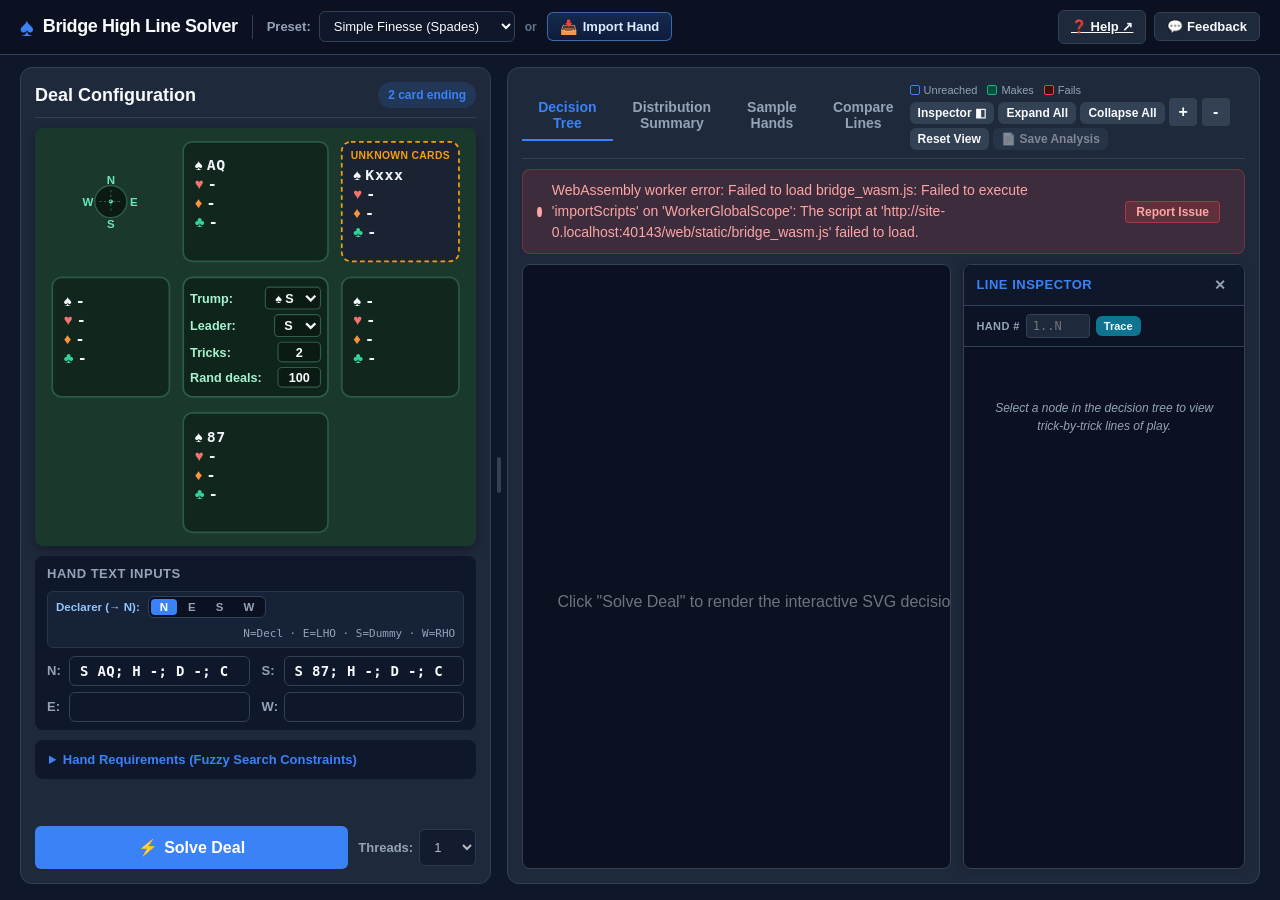
==== web/static/index.html @ edc9106a "feat(web): replace dropzone box with capability bullets and mark PDF hand record preferred" ====
<!DOCTYPE html>
<html lang="en">
<head>
  <meta charset="UTF-8">
  <meta name="viewport" content="width=device-width, initial-scale=1.0, maximum-scale=5.0">
  <meta name="theme-color" content="#0b1120">
  <meta name="apple-mobile-web-app-capable" content="yes">
  <meta name="mobile-web-app-capable" content="yes">
  <meta name="apple-mobile-web-app-status-bar-style" content="black-translucent">
  <meta name="apple-mobile-web-app-title" content="Bridge Solver">
  <title>Bridge High Line Solver & Decision Tree Explorer</title>
  <script src="https://browser.sentry-cdn.com/11.8.0/bundle.logs.metrics.min.js" crossorigin="anonymous"></script>
  <link rel="stylesheet" href="styles.css">
</head>
<body>
  <header class="app-header">
    <div class="header-content">
      <div class="header-left">
        <div class="logo">
          <span class="spade-icon">♠</span>
          <h1>Bridge High Line Solver</h1>
        </div>
        <div class="header-divider" aria-hidden="true"></div>
        <div class="preset-selector">
          <label for="presetSelect" class="header-hand-label">Preset:</label>
          <select id="presetSelect" class="select-input">
            <option value="finesse">Simple Finesse (Spades)</option>
            <option value="endplay">4-Card Endplay Deal</option>
            <option value="squeeze">Squeeze Deal (NT)</option>
            <option value="nine_card_hearts">9-Card Hearts Deal</option>
            <option value="safety_play">Safety Play Deal (NT)</option>
            <option value="twelve_card_spades">12-Card Spades Deal (4S)</option>
            <option value="restricted_choice">Restricted Choice (7S)</option>
            <option value="mollo_6s">Mollo 6S</option>
            <option value="two_way_finesse">2-Way Finesse</option>
            <option value="hand_8_261014">Hand 8 from 261014</option>
            <option value="hand_6_261014">Hand 6 from 261014</option>
            <option value="7s_1021">7S 1021</option>
          </select>
          <span class="header-or-sep" aria-hidden="true">or</span>
          <button id="loadTxtBtn" type="button" class="header-import-btn" title="Import a bridge hand from PDF, photo/screenshot, PBN, LIN, or text">
            <span class="header-import-icon" aria-hidden="true">📥</span> Import Hand
          </button>
          <button id="recropPhotoBtn" type="button" class="header-reopen-btn hidden" title="Re-open loaded hand record to pick another board or adjust scan">
            📋 Pick Board
          </button>
          <input type="file" id="fileInputTxt" accept="image/*,.pdf,application/pdf,.pbn,.lin,.txt,.deal" style="display: none;">
        </div>
      </div>
      <div class="header-right">
        <a id="openHelpBtn" href="help.html" target="_blank" rel="noopener noreferrer" class="feedback-header-btn" title="Open Help &amp; Strategy Guide in a new tab">
          ❓ Help ↗
        </a>
        <button id="openFeedbackBtn" type="button" class="feedback-header-btn" title="Send feedback or report an issue">
          💬 Feedback
        </button>
      </div>
    </div>
  </header>

  <main class="app-main">
    <div class="grid-container" id="gridContainer">
      <!-- Left Column: Deal Setup & SVG Deal Diagram -->
      <section class="card-panel deal-setup-panel" id="dealSetupPanel">
        <div class="panel-header">
          <h2>Deal Configuration</h2>
          <span class="panel-badge" id="dealEndingBadge">Full deal</span>
        </div>

        <!-- SVG Deal Diagram -->
        <div class="svg-deal-container">
          <svg id="dealSvg" viewBox="0 0 384 364" xmlns="http://www.w3.org/2000/svg">
            <rect width="100%" height="100%" fill="#1a382b" rx="10"/>

            <!-- Upper Left Compass Rose -->
            <g id="svgCompassRose" transform="translate(66, 64)">
              <circle r="14" fill="#0b1b13" stroke="#2d5e46" stroke-width="1.2"/>
              <circle r="1.8" fill="#6ee7b7"/>
              <line x1="0" y1="-10" x2="0" y2="10" stroke="#2d5e46" stroke-width="1" stroke-dasharray="2,2"/>
              <line x1="-10" y1="0" x2="10" y2="0" stroke="#2d5e46" stroke-width="1" stroke-dasharray="2,2"/>
              <text x="0" y="-18" class="compass-dir-label" text-anchor="middle" dominant-baseline="middle">N</text>
              <text x="0" y="20" class="compass-dir-label" text-anchor="middle" dominant-baseline="middle">S</text>
              <text x="-20" y="1" class="compass-dir-label" text-anchor="middle" dominant-baseline="middle">W</text>
              <text x="20" y="1" class="compass-dir-label" text-anchor="middle" dominant-baseline="middle">E</text>
            </g>

            <!-- Upper Right Unknown Cards Box -->
            <g class="hand-group" id="svgUnknownHand" transform="translate(267, 12)">
              <rect width="102" height="104" rx="8" class="unknown-box" id="boxUnknown"/>
              <text x="51" y="15" class="unknown-title" text-anchor="middle">UNKNOWN CARDS</text>
              <g transform="translate(10, 20)" id="cardsUnknownGroup"></g>
            </g>

            <!-- North Hand -->
            <g class="hand-group" id="svgNorthHand" transform="translate(129, 12)">
              <rect width="126" height="104" rx="8" class="hand-box" id="boxNorth"/>
              <g transform="translate(10, 12)" id="cardsNorthGroup"></g>
            </g>

            <!-- West Hand -->
            <g class="hand-group" id="svgWestHand" transform="translate(15, 130)">
              <rect width="102" height="104" rx="8" class="hand-box" id="boxWest"/>
              <g transform="translate(10, 12)" id="cardsWestGroup"></g>
            </g>

            <!-- Center Box (Middle Controls: Trump / Leader / Target / Iters) -->
            <g id="svgCenterBox" transform="translate(129, 130)">
              <rect width="126" height="104" rx="8" fill="#0f241a" stroke="#2d5e46" stroke-width="1.5"/>
              <foreignObject x="0" y="0" width="126" height="104">
                <div class="middle-controls" xmlns="http://www.w3.org/1999/xhtml">
                  <div class="middle-control-group">
                    <label for="trumpSelect">Trump:</label>
                    <select id="trumpSelect" class="middle-select">
                      <option value="SPADES">♠ S</option>
                      <option value="HEARTS">♥ H</option>
                      <option value="DIAMONDS">♦ D</option>
                      <option value="CLUBS">♣ C</option>
                      <option value="NOTRUMP">NT</option>
                    </select>
                  </div>
                  <div class="middle-control-group">
                    <label for="leaderSelect">Leader:</label>
                    <select id="leaderSelect" class="middle-select">
                      <option value="NORTH">N</option>
                      <option value="EAST">E</option>
                      <option value="SOUTH">S</option>
                      <option value="WEST">W</option>
                    </select>
                  </div>
                  <div class="middle-control-group">
                    <label for="targetTricks">Tricks:</label>
                    <input type="text" inputmode="numeric" id="targetTricks" value="2" class="middle-number-input">
                  </div>
                  <div class="middle-control-group">
                    <label for="numIters">Rand deals:</label>
                    <input type="text" inputmode="numeric" id="numIters" value="100" class="middle-number-input">
                  </div>
                </div>
              </foreignObject>
            </g>

            <!-- East Hand -->
            <g class="hand-group" id="svgEastHand" transform="translate(267, 130)">
              <rect width="102" height="104" rx="8" class="hand-box" id="boxEast"/>
              <g transform="translate(10, 12)" id="cardsEastGroup"></g>
            </g>

            <!-- Lower Left Auction Box -->
            <g class="hand-group hidden" id="svgAuctionHand" transform="translate(15, 248)">
              <rect width="102" height="76" rx="8" class="auction-box" id="boxAuction"/>
              <text x="51" y="16" class="auction-title" text-anchor="middle" id="titleAuction">AUCTION</text>
              <g id="cardsAuctionGroup"></g>
            </g>

            <!-- South Hand -->
            <g class="hand-group" id="svgSouthHand" transform="translate(129, 248)">
              <rect width="126" height="104" rx="8" class="hand-box" id="boxSouth"/>
              <g transform="translate(10, 12)" id="cardsSouthGroup"></g>
            </g>
          </svg>
        </div>

        <!-- Text Inputs for Hands -->
        <div class="hand-inputs-accordion">
          <div class="hand-inputs-header">
            <h3>Hand Text Inputs</h3>
          </div>
          <div id="declarerRotateBar" class="declarer-rotate-bar">
            <span class="declarer-rotate-label" title="Rotates the 4 compass hands so Declarer is placed at North (Hand 0) and Dummy at South (Hand 2)">Declarer (→ N):</span>
            <div class="declarer-seat-group" role="group" aria-label="Select Declarer compass seat">
              <button type="button" class="declarer-seat-btn active" data-seat="N">N</button>
              <button type="button" class="declarer-seat-btn" data-seat="E">E</button>
              <button type="button" class="declarer-seat-btn" data-seat="S">S</button>
              <button type="button" class="declarer-seat-btn" data-seat="W">W</button>
            </div>
            <span id="declarerMappingHint" class="declarer-mapping-hint">N=Decl · E=LHO · S=Dummy · W=RHO</span>
          </div>
          <div class="hand-input-row">
            <div class="hand-input-group">
              <label for="inputNorth">N:</label>
              <input type="text" id="inputNorth" class="text-input mini-text-input" value="S AQ; H -; D -; C -;">
            </div>
            <div class="hand-input-group">
              <label for="inputSouth">S:</label>
              <input type="text" id="inputSouth" class="text-input mini-text-input" value="S 87; H -; D -; C -;">
            </div>
          </div>
          <div class="hand-input-row">
            <div class="hand-input-group">
              <label for="inputEast">E:</label>
              <input type="text" id="inputEast" class="text-input mini-text-input" value="S 54; H -; D -; C -;">
            </div>
            <div class="hand-input-group">
              <label for="inputWest">W:</label>
              <input type="text" id="inputWest" class="text-input mini-text-input" value="S KJ; H -; D -; C -;">
            </div>
          </div>
        </div>

        <!-- Hand Requirements Toggle -->
        <details class="requirements-details">
          <summary>Hand Requirements (Fuzzy Search Constraints)</summary>
          <div class="requirements-form">
            <div class="req-player req-unknown">
              <h4>Unknown Cards (Defender Pool)</h4>
              <div class="req-fields">
                <input type="text" id="inputUnknownCards" class="text-input" placeholder="e.g. S Kxxx or H AT9 C 32" style="width: 100%;">
              </div>
            </div>
            <div class="req-player">
              <h4>West Requirements</h4>
              <div class="req-fields">
                <label>HCP Range: <input type="number" id="wHcpLow" placeholder="Min" class="mini-input"> - <input type="number" id="wHcpHigh" placeholder="Max" class="mini-input"></label>
                <label>Spades Min: <input type="number" id="wSpadesMin" placeholder="0" class="mini-input"></label>
              </div>
            </div>
            <div class="req-player">
              <h4>East Requirements</h4>
              <div class="req-fields">
                <label>HCP Range: <input type="number" id="eHcpLow" placeholder="Min" class="mini-input"> - <input type="number" id="eHcpHigh" placeholder="Max" class="mini-input"></label>
                <label>Spades Min: <input type="number" id="eSpadesMin" placeholder="0" class="mini-input"></label>
              </div>
            </div>
          </div>
        </details>

        <!-- Propose Line Controls -->
        <div id="proposeLineBar" class="propose-line-bar hidden">
          <div class="propose-line-header">
            <span id="proposeLineTitle" class="propose-line-title">Propose Line</span>
            <span id="proposeLineTurnBadge" class="propose-turn-badge"></span>
          </div>
          <div id="proposeLineCards" class="propose-line-cards"></div>
          <div class="propose-line-actions">
            <button id="computeNewLineBtn" type="button" class="btn btn-primary btn-sm" disabled>
              Compute new line
            </button>
            <button id="undoProposedCardBtn" type="button" class="btn btn-secondary-sm" disabled title="Undo last proposed card">
              Undo
            </button>
            <button id="resetLineBtn" type="button" class="btn btn-secondary-sm" disabled title="Reset back to original line">
              Reset
            </button>
          </div>
        </div>

        <!-- Solve Action Button -->
        <div class="solve-action-container">
          <button id="solveBtn" class="btn btn-primary btn-large">
            <span class="btn-icon">⚡</span> Solve Deal
          </button>
          <button id="stopSolveActionBtn" type="button" class="btn btn-stop btn-large hidden" title="Stop current solve">
            <span class="btn-icon">■</span> Stop
          </button>
          <div class="threads-selector" title="Number of solver threads">
            <label for="numThreads">Threads:</label>
            <select id="numThreads" class="select-input">
              <option value="1">1</option>
              <option value="2">2</option>
              <option value="4">4</option>
              <option value="8">8</option>
              <option value="16" selected>16</option>
            </select>
          </div>
        </div>
      </section>

      <!-- Vertical Resizer Bar between Deal Configuration and Decision Tree Panel -->
      <div class="panel-resizer" id="panelResizer" role="separator" aria-orientation="vertical" aria-label="Resize deal configuration and decision tree panels" tabindex="0" title="Drag to resize panels">
        <div class="resizer-handle"></div>
      </div>

      <!-- Right Column: Results & Decision Tree -->
      <section class="card-panel decision-tree-panel" id="decisionTreePanel">
        <div class="panel-header">
          <div class="tab-buttons">
            <button id="tabDecisionTreeBtn" class="tab-btn active" type="button">Decision Tree</button>
            <button id="tabSummaryBtn" class="tab-btn" type="button">Distribution Summary <span id="ruleCounterBadge" class="badge-counter hidden">0</span></button>
            <button id="tabSampleHandsBtn" class="tab-btn" type="button">Sample Hands <span id="sampleHandsCounterBadge" class="badge-counter hidden">0</span></button>
            <button id="tabCompareLinesBtn" class="tab-btn" type="button">Compare Lines <span id="compareLinesCounterBadge" class="badge-counter hidden">0</span></button>
          </div>
          <div class="zoom-controls">
            <div class="tree-legend" title="Bottom fill height shows the share of total deals reaching the node, split left-to-right between Green (makes) and Red (fails); top grey shows unreached deals.">
              <span><span class="legend-swatch legend-play"></span>Unreached</span>
              <span><span class="legend-swatch legend-makes"></span>Makes</span>
              <span><span class="legend-swatch legend-fails"></span>Fails</span>
            </div>
            <button id="toggleInspectorBtn" class="btn btn-secondary-sm" title="Toggle Inspector Side Panel">Inspector ◧</button>
            <button id="expandAllBtn" class="btn btn-secondary-sm">Expand All</button>
            <button id="collapseAllBtn" class="btn btn-secondary-sm">Collapse All</button>
            <button id="zoomInBtn" class="btn btn-icon-only" title="Zoom In">+</button>
            <button id="zoomOutBtn" class="btn btn-icon-only" title="Zoom Out">-</button>
            <button id="resetZoomBtn" class="btn btn-secondary-sm">Reset View</button>
            <button id="saveAnalysisBtn" type="button" class="btn btn-secondary-sm" disabled title="Download a multi-page standalone PDF report of this deal and line of play">📄 Save Analysis</button>
          </div>
        </div>

        <!-- Progress / Status Bar -->
        <div id="statusBox" class="status-box status-idle" role="status" aria-live="polite">
          <div class="status-indicator"></div>
          <span id="statusMessage">Ready to solve. Configure hands and click "Solve Deal".</span>
          <button id="statusFeedbackBtn" type="button" class="btn btn-secondary-sm status-feedback-btn hidden" title="Report issue with current error">Report Issue</button>
          <div id="statusProgress" class="status-progress hidden" role="progressbar"
               aria-valuemin="0" aria-valuemax="100" aria-valuenow="0">
            <div id="statusProgressFill" class="status-progress-fill"></div>
          </div>
          <span id="execTime" class="exec-time"></span>
          <button id="stopSolveBtn" type="button" class="btn btn-stop-sm hidden" title="Stop current solve">■ Stop</button>
        </div>

        <!-- Result Stats Cards -->
        <div id="resultsSummary" class="results-summary hidden">
          <div class="stat-card">
            <span class="stat-label">Tricks Won</span>
            <span id="statTricks" class="stat-value">-</span>
          </div>
          <div class="stat-card">
            <span id="statLeadLabel" class="stat-label">Optimal Lead</span>
            <span id="statLead" class="stat-value">-</span>
          </div>
          <div id="cardStatSuccess" class="stat-card stat-card-toggle active" role="button" tabindex="0" title="Click to view Success deals in the Distribution Summary and Sample Hands tabs">
            <span class="stat-label">Success Rate</span>
            <span id="statSuccess" class="stat-value">-</span>
          </div>
          <div id="cardStatFailure" class="stat-card stat-card-toggle" role="button" tabindex="0" title="Click to view Failure deals in the Distribution Summary and Sample Hands tabs">
            <span class="stat-label">Failure Rate</span>
            <span id="statFailure" class="stat-value">-</span>
          </div>
          <div id="cardStatActual" class="stat-card stat-card-toggle hidden" role="button" tabindex="0" title="Click to view and trace the Actual Deal (#0)">
            <span class="stat-label">Actual (#0)</span>
            <span id="statActual" class="stat-value">-</span>
          </div>
        </div>

        <!-- Equivalent / Alternative Lines Selector Bar -->
        <div id="equivalentLinesBar" class="equivalent-lines-bar hidden">
          <div class="equivalent-lines-info">
            <span id="equivalentLinesBadge" class="equivalent-lines-badge">Multiple Equivalent Lines</span>
            <span id="equivalentLinesHint" class="equivalent-lines-hint">Choose an equally optimal line of play:</span>
          </div>
          <div class="equivalent-lines-controls">
            <button id="prevLineBtn" type="button" class="btn btn-secondary-sm line-nav-btn" title="Previous line">◀</button>
            <select id="equivalentLineSelect" class="equivalent-line-select" aria-label="Select line of play"></select>
            <button id="nextLineBtn" type="button" class="btn btn-secondary-sm line-nav-btn" title="Next line">▶</button>
          </div>
        </div>

        <!-- Tab Panel 1: Decision Tree -->
        <div id="panelDecisionTree" class="tab-panel active">
          <div class="tree-layout-wrapper">
            <!-- SVG Interactive Decision Tree -->
            <div class="tree-viewport" id="treeViewport">
              <svg id="treeSvg" width="100%" height="100%" xmlns="http://www.w3.org/2000/svg">
                <defs>
                  <marker id="arrow" viewBox="0 0 10 10" refX="6" refY="5" markerWidth="6" markerHeight="6" orient="auto-start-reverse">
                    <path d="M 0 0 L 10 5 L 0 10 z" fill="#4a6572"/>
                  </marker>
                  <marker id="arrow-failure" viewBox="0 0 10 10" refX="6" refY="5" markerWidth="6" markerHeight="6" orient="auto-start-reverse">
                    <path d="M 0 0 L 10 5 L 0 10 z" fill="#b91c1c"/>
                  </marker>
                  <marker id="arrow-traced" viewBox="0 0 10 10" refX="6" refY="5" markerWidth="6" markerHeight="6" orient="auto-start-reverse">
                    <path d="M 0 0 L 10 5 L 0 10 z" fill="#22d3ee"/>
                  </marker>
                </defs>
                <g id="treeRootGroup">
                  <text x="50%" y="50%" text-anchor="middle" fill="#6c757d" font-size="16">
                    Click "Solve Deal" to render the interactive SVG decision tree.
                  </text>
                </g>
              </svg>
            </div>

            <!-- Vertical Tree Inspector Side Panel -->
            <aside id="treeInspectorPanel" class="tree-inspector-panel">
              <div class="inspector-header">
                <h3>Line Inspector</h3>
                <button id="closeInspectorBtn" class="inspector-close-btn" title="Collapse Side Panel">✕</button>
              </div>
              <div class="inspector-trace-bar" id="inspectorTraceBar">
                <label for="traceHandInput" class="trace-hand-label">Hand #</label>
                <input type="text" inputmode="numeric" id="traceHandInput" class="trace-hand-input" placeholder="1..N" title="Enter a sampled hand number (1..N) to run the line of play on that hand">
                <button id="traceHandBtn" type="button" class="btn btn-secondary-sm trace-hand-btn">Trace</button>
                <button id="clearTraceHandBtn" type="button" class="btn btn-secondary-sm trace-hand-clear-btn hidden" title="Clear traced hand">Clear</button>
              </div>
              <div id="traceHandError" class="trace-hand-error hidden"></div>
              <div id="inspectorContent" class="inspector-content">
                <div class="inspector-placeholder">
                  Select a node in the decision tree to view trick-by-trick lines of play.
                </div>
              </div>
            </aside>
          </div>
        </div>

        <!-- Tab Panel 2: Distribution Summary -->
        <div id="panelDistributionSummary" class="tab-panel hidden">
          <div id="summaryModeHeader" class="summary-mode-header hidden">
            <span id="summaryModeBadge" class="mode-badge mode-success">Success Deals</span>
            <span id="summaryModeSub" class="mode-sub"></span>
          </div>
          <div id="summaryEmptyNotice" class="summary-empty">
            No distribution summary available for this deal. Run a fuzzy solve to view distribution statistics.
          </div>
          <div id="summaryContent" class="summary-content hidden">
            <div class="summary-section">
              <h4>Invariant Rules</h4>
              <ul id="summaryRulesList" class="summary-rules-list"></ul>
            </div>
            <div class="summary-section">
              <h4>Suit Length Bounds</h4>
              <div class="table-responsive">
                <table id="summaryBoundsTable" class="summary-table">
                  <thead>
                    <tr>
                      <th>Suit</th>
                      <th id="summaryBoundsHand1Header">Hand 1 (East) Range</th>
                      <th id="summaryBoundsHand2Header">Hand 2 (West) Range</th>
                      <th>Combined Range</th>
                    </tr>
                  </thead>
                  <tbody></tbody>
                </table>
              </div>
            </div>
            <div class="summary-section">
              <h4>Honor Card Possession Stats</h4>
              <div class="table-responsive">
                <table id="summaryHonorTable" class="summary-table">
                  <thead>
                    <tr>
                      <th>Suit</th>
                      <th>Honor</th>
                      <th id="summaryHonorHand1Header">Hand 1 (East) %</th>
                      <th id="summaryHonorHand2Header">Hand 2 (West) %</th>
                      <th>Both %</th>
                      <th>Neither %</th>
                    </tr>
                  </thead>
                  <tbody></tbody>
                </table>
              </div>
            </div>
          </div>
        </div>

        <!-- Tab Panel 3: Sample Hands -->
        <div id="panelSampleHands" class="tab-panel hidden">
          <div id="sampleHandsModeHeader" class="summary-mode-header hidden">
            <span id="sampleHandsModeBadge" class="mode-badge mode-success">Success Deals</span>
            <span id="sampleHandsModeSub" class="mode-sub"></span>
          </div>
          <div id="sampleHandsEmptyNotice" class="summary-empty">
            No sample hands available for this deal. Click "Solve Deal" to view sample hands.
          </div>
          <div id="sampleHandsGrid" class="sample-hands-grid hidden"></div>
        </div>

        <!-- Tab Panel 4: Compare Lines -->
        <div id="panelCompareLines" class="tab-panel hidden">
          <div id="compareLinesEmptyNotice" class="summary-empty">
            No lines computed yet. Click "Solve Deal" (and optionally compute alternate lines) to compare lines of play.
          </div>
          <div id="compareLinesContent" class="compare-lines-content hidden">
            <div class="summary-section">
              <div class="compare-lines-header-row">
                <h4>Computed Lines (select 2 or more to compare)</h4>
                <span id="compareLinesHint" class="compare-lines-hint"></span>
              </div>
              <div id="compareLinesList" class="compare-lines-list"></div>
            </div>
            <div id="compareLinesResults" class="compare-lines-results"></div>
          </div>
        </div>
      </section>
    </div>
  </main>

  <!-- Import Hand Modal -->
  <div id="importHandModal" class="modal-overlay hidden" role="dialog" aria-modal="true" aria-labelledby="importHandModalTitle">
    <div id="importModalCard" class="modal-card import-modal-card">
      <div class="modal-header">
        <div class="modal-title-group">
          <h2 id="importHandModalTitle">Import Bridge Hand</h2>
        </div>
        <button id="closeImportModalBtn" type="button" class="inspector-close-btn" aria-label="Close import modal" title="Close modal">✕</button>
      </div>

      <div class="import-modal-body">
        <div id="importIntroBox" class="import-intro-box">
          <ul class="import-feature-list">
            <li><strong>Load hands in a variety of formats</strong> — PDF hand records, photos/screenshots, PBN / BBO <code>.lin</code> files, or pasted deals.</li>
            <li><strong>Specify contract, declarer &amp; opening lead</strong> — pick any board from a sheet and set the play starting point before solving.</li>
            <li><strong>Include the 1st round of bidding</strong> <span class="import-optional-tag">(optional)</span> — guide which unseen defender hands the solver considers.</li>
          </ul>
        </div>

        <div class="import-formats-label">Choose a format to load:</div>
        <div id="importFormatGrid" class="import-format-grid">
          <button type="button" class="import-format-card import-format-card-featured" data-import-kind="pdf">
            <span class="import-format-icon" aria-hidden="true">📄</span>
            <div class="import-format-text">
              <span class="import-format-name-row">
                <span class="import-format-name">Club / Tournament PDF</span>
                <span class="import-preferred-badge">Hand record preferred</span>
              </span>
              <span class="import-format-desc">ACBL &amp; Common Game hand record sheets — browse pages &amp; pick any board</span>
            </div>
          </button>

          <button type="button" class="import-format-card" data-import-kind="image">
            <span class="import-format-icon" aria-hidden="true">📷</span>
            <div class="import-format-text">
              <span class="import-format-name">Photo or Screenshot</span>
              <span class="import-format-desc">On-device OCR for printed hand records, travellers, or BBO / Bridge Winners diagrams</span>
            </div>
          </button>

          <button type="button" class="import-format-card" data-import-kind="pbn">
            <span class="import-format-icon" aria-hidden="true">🃏</span>
            <div class="import-format-text">
              <span class="import-format-name">PBN / BBO LIN File</span>
              <span class="import-format-desc">Single or multi-board <code>.pbn</code> &amp; <code>.lin</code> hand records with contract &amp; dealer</span>
            </div>
          </button>

          <button type="button" class="import-format-card" data-import-kind="paste" id="importTogglePasteCard">
            <span class="import-format-icon" aria-hidden="true">📋</span>
            <div class="import-format-text">
              <span class="import-format-name">Paste Deal or Text File</span>
              <span class="import-format-desc">Paste PBN, BBO Handviewer URL, or 4-hand text (or load <code>.deal</code> / <code>.txt</code>)</span>
            </div>
          </button>
        </div>

        <div id="importPastePanel" class="import-paste-panel hidden">
          <label for="importPasteInput" class="import-paste-label">Paste PBN, BBO Handviewer URL / LIN, or Plain-Text Deal:</label>
          <textarea id="importPasteInput" class="text-input import-paste-textarea" rows="4" placeholder="Examples:&#10;• [Deal &quot;N:AKQ2.JT9.876.543 ...&quot;]&#10;• https://www.bridgebase.com/tools/handviewer.html?lin=...&#10;• north = S AKQ2 H JT9 D 876 C 543"></textarea>
          <div class="import-paste-actions">
            <button id="importBrowseTxtBtn" type="button" class="btn btn-secondary-sm">Browse .deal / .txt file…</button>
            <button id="importApplyPasteBtn" type="button" class="btn btn-primary btn-sm">Load Pasted Hand</button>
          </div>
        </div>

        <div class="import-shortcut-hint">
          Tip: Press <kbd>Ctrl+V</kbd> (<kbd>⌘V</kbd>) to paste a screenshot or deal text, or drop a file anywhere in this window. Everything runs locally in your browser.
        </div>

        <div id="importModalError" class="scan-initial-error hidden"></div>

        <div class="import-modal-footer">
          <button id="importSampleSheetBtn" type="button" class="import-sample-link-btn" title="Open a sample 4-board tournament sheet to test board selection, declarer rotation, and initial play">
            ✨ No file handy? Try a sample 4-board club sheet
          </button>
          <div class="import-modal-footer-actions">
            <button id="importBrowseBtn" type="button" class="btn btn-secondary">Browse Files…</button>
            <button id="cancelImportModalBtn" type="button" class="btn btn-secondary">Cancel</button>
          </div>
        </div>
      </div>
    </div>
  </div>

  <!-- Photo Crop & On-Device Hand Record Scanner Modal -->
  <div id="photoScanModal" class="modal-overlay hidden" role="dialog" aria-modal="true" aria-labelledby="photoScanModalTitle">
    <div class="modal-card photo-scan-modal-card">
      <div class="modal-header">
        <div class="modal-title-group">
          <h2 id="photoScanModalTitle">Scan Hand Record Photo</h2>
          <span id="photoScanModalSubtitle" class="modal-subtitle">Drag crop handles around a single 4-hand board diagram (or tap any highlighted board)</span>
        </div>
        <button id="closePhotoModalBtn" type="button" class="inspector-close-btn" title="Close modal">✕</button>
      </div>

      <div class="photo-scan-body">
        <!-- Left / Top: Interactive Crop Canvas & Toolbar -->
        <div class="photo-crop-column">
          <div class="photo-crop-toolbar">
            <div id="pdfPageBar" class="pdf-page-bar hidden">
              <button id="pdfPrevPageBtn" type="button" class="btn btn-secondary-sm" title="Previous PDF page">◀</button>
              <span id="pdfPageIndicator" class="pdf-page-indicator">Page 1 / 1</span>
              <button id="pdfNextPageBtn" type="button" class="btn btn-secondary-sm" title="Next PDF page">▶</button>
            </div>
            <button id="cropRotateBtn" type="button" class="btn btn-secondary-sm" title="Rotate photo 90° clockwise">↻ Rotate 90°</button>
            <button id="cropZoomToBoxBtn" type="button" class="btn btn-secondary-sm" title="Zoom view to current crop box">🔍 Zoom Crop</button>
            <button id="cropResetViewBtn" type="button" class="btn btn-secondary-sm" title="Fit full page/photo in view">Fit Page</button>
            <button id="cropNewPhotoBtn" type="button" class="btn btn-secondary-sm" title="Select another file">New File</button>
          </div>

          <div id="detectedBoardsBar" class="detected-boards-bar hidden">
            <span class="detected-boards-label">Detected Boards:</span>
            <div id="detectedBoardsList" class="detected-boards-list"></div>
          </div>

          <div id="cropCanvasViewport" class="crop-canvas-viewport">
            <canvas id="cropCanvas"></canvas>
          </div>
        </div>

        <!-- Right / Bottom: Scanned Hands Preview, Declarer Selection & Actions -->
        <div class="photo-scan-controls-column">
          <div id="scanStatusBadge" class="scan-status-badge scan-status-pending">
            Scanning board diagram...
          </div>

          <div class="scan-declarer-box">
            <div class="scan-declarer-header">
              <span class="scan-declarer-title">Who is Declarer?</span>
              <span id="modalDeclarerHint" class="scan-declarer-hint">N=N(Decl) · E=E(LHO) · S=S(Dummy) · W=W(RHO)</span>
            </div>
            <div class="declarer-seat-group declarer-seat-group-lg" role="group" aria-label="Select Declarer in modal">
              <button type="button" class="modal-declarer-btn active" data-seat="N">North (N)</button>
              <button type="button" class="modal-declarer-btn" data-seat="E">East (E)</button>
              <button type="button" class="modal-declarer-btn" data-seat="S">South (S)</button>
              <button type="button" class="modal-declarer-btn" data-seat="W">West (W)</button>
            </div>
          </div>

          <div class="scan-contract-box">
            <div class="scan-declarer-header">
              <span class="scan-declarer-title">Contract</span>
              <span id="modalContractHint" class="scan-declarer-hint">4♠ (10 tricks)</span>
            </div>
            <div class="scan-contract-controls">
              <div class="declarer-seat-group contract-level-group" role="group" aria-label="Select Contract Level">
                <button type="button" class="modal-contract-level-btn" data-level="1">1</button>
                <button type="button" class="modal-contract-level-btn" data-level="2">2</button>
                <button type="button" class="modal-contract-level-btn" data-level="3">3</button>
                <button type="button" class="modal-contract-level-btn active" data-level="4">4</button>
                <button type="button" class="modal-contract-level-btn" data-level="5">5</button>
                <button type="button" class="modal-contract-level-btn" data-level="6">6</button>
                <button type="button" class="modal-contract-level-btn" data-level="7">7</button>
              </div>
              <div class="declarer-seat-group contract-strain-group" role="group" aria-label="Select Contract Strain">
                <button type="button" class="modal-contract-strain-btn" data-strain="CLUBS"><span class="card-suit-c">♣</span>C</button>
                <button type="button" class="modal-contract-strain-btn" data-strain="DIAMONDS"><span class="card-suit-d">♦</span>D</button>
                <button type="button" class="modal-contract-strain-btn" data-strain="HEARTS"><span class="card-suit-h">♥</span>H</button>
                <button type="button" class="modal-contract-strain-btn active" data-strain="SPADES"><span class="card-suit-s">♠</span>S</button>
                <button type="button" class="modal-contract-strain-btn" data-strain="NOTRUMP">NT</button>
              </div>
            </div>
          </div>

          <div class="scan-bidding-box">
            <div class="scan-declarer-header">
              <span class="scan-declarer-title">First Round of Bidding (Optional)</span>
              <span id="modalBiddingHint" class="scan-declarer-hint">Dealer: N (0/4 calls)</span>
            </div>
            <div class="scan-dealer-row">
              <span class="scan-dealer-label">Dealer:</span>
              <div class="declarer-seat-group scan-dealer-group" role="group" aria-label="Select Dealer in modal">
                <button type="button" class="modal-dealer-btn active" data-seat="N" data-dealer="N">N</button>
                <button type="button" class="modal-dealer-btn" data-seat="E" data-dealer="E">E</button>
                <button type="button" class="modal-dealer-btn" data-seat="S" data-dealer="S">S</button>
                <button type="button" class="modal-dealer-btn" data-seat="W" data-dealer="W">W</button>
              </div>
            </div>
            <div class="scan-initial-input-row">
              <input type="text" id="scanBiddingInput" class="text-input mini-text-input" placeholder="Up to 4 calls from Dealer, e.g. P 1S X (or tap below)">
              <button id="scanUndoBidBtn" type="button" class="btn btn-secondary-sm" disabled title="Undo last call">Undo</button>
              <button id="scanClearBidsBtn" type="button" class="btn btn-secondary-sm" disabled title="Clear all calls">Clear</button>
            </div>
            <div id="scanBiddingError" class="scan-initial-error hidden"></div>
            <div id="scanBiddingCallsList" class="scan-bidding-calls-list hidden"></div>
            <div id="scanBiddingCallPicker" class="scan-bidding-call-picker"></div>
          </div>

          <div class="scan-initial-play-box">
            <div class="scan-declarer-header">
              <span class="scan-declarer-title">Opening Lead / Initial Play</span>
              <span id="modalNextLeadHint" class="scan-declarer-hint">Opening lead: E (LHO)</span>
            </div>
            <div class="scan-initial-input-row">
              <input type="text" id="scanInitialCardsInput" class="text-input mini-text-input" placeholder="Optional: e.g. DQ or DQ D2 DA DK S7 (or tap below)">
              <button id="scanUndoCardBtn" type="button" class="btn btn-secondary-sm" disabled title="Undo last card">Undo</button>
              <button id="scanClearCardsBtn" type="button" class="btn btn-secondary-sm" disabled title="Clear all initial cards">Clear</button>
            </div>
            <div id="scanInitialPlayError" class="scan-initial-error hidden"></div>
            <div id="scanInitialPlayedList" class="scan-initial-played-list hidden"></div>
            <div id="scanInitialCardPicker" class="scan-initial-card-picker"></div>
          </div>

          <div class="scan-hands-preview">
            <div class="scan-hands-header">
              <span>Scanned Compass Hands (editable)</span>
              <button id="rescanCropBtn" type="button" class="btn btn-secondary-sm" title="Re-run OCR on current crop">↻ Re-scan</button>
            </div>
            <div class="scan-hand-field">
              <label for="scanInputN"><span class="seat-pill">N</span><span id="scanRoleN" class="scan-role-tag">Declarer</span></label>
              <input type="text" id="scanInputN" class="text-input mini-text-input" placeholder="S ...; H ...; D ...; C ...;">
            </div>
            <div class="scan-hand-field">
              <label for="scanInputE"><span class="seat-pill">E</span><span id="scanRoleE" class="scan-role-tag">Defender (LHO)</span></label>
              <input type="text" id="scanInputE" class="text-input mini-text-input" placeholder="S ...; H ...; D ...; C ...;">
            </div>
            <div class="scan-hand-field">
              <label for="scanInputS"><span class="seat-pill">S</span><span id="scanRoleS" class="scan-role-tag">Dummy</span></label>
              <input type="text" id="scanInputS" class="text-input mini-text-input" placeholder="S ...; H ...; D ...; C ...;">
            </div>
            <div class="scan-hand-field">
              <label for="scanInputW"><span class="seat-pill">W</span><span id="scanRoleW" class="scan-role-tag">Defender (RHO)</span></label>
              <input type="text" id="scanInputW" class="text-input mini-text-input" placeholder="S ...; H ...; D ...; C ...;">
            </div>
          </div>

          <div class="modal-footer-actions">
            <button id="cancelPhotoModalBtn" type="button" class="btn btn-secondary">Cancel</button>
            <button id="applyPhotoModalBtn" type="button" class="btn btn-primary">Apply to Deal</button>
          </div>
        </div>
      </div>
    </div>
  </div>

  <!-- User Feedback Modal -->
  <div id="feedbackModal" class="feedback-modal-overlay hidden" role="dialog" aria-modal="true" aria-labelledby="feedbackModalTitle">
    <div class="feedback-modal-card">
      <div class="feedback-modal-header">
        <h3 id="feedbackModalTitle">Send Feedback</h3>
        <button id="closeFeedbackModalBtn" type="button" class="feedback-modal-close" aria-label="Close feedback dialog">&times;</button>
      </div>
      <p class="feedback-modal-subtitle">
        Report a bug, unexpected line of play, or suggestion.
      </p>
      <form id="feedbackForm" class="feedback-form">
        <div class="feedback-form-row">
          <div class="feedback-field">
            <label for="feedbackNameInput">Name (optional)</label>
            <input type="text" id="feedbackNameInput" class="text-input" placeholder="Your name" autocomplete="name">
          </div>
          <div class="feedback-field">
            <label for="feedbackEmailInput">Email (optional)</label>
            <input type="email" id="feedbackEmailInput" class="text-input" placeholder="you@example.com" autocomplete="email">
          </div>
        </div>
        <div class="feedback-field">
          <label for="feedbackMessageInput">Feedback / Issue Description *</label>
          <textarea id="feedbackMessageInput" class="text-input feedback-textarea" rows="4" required placeholder="What happened, or what would you like to see improved?"></textarea>
        </div>
        <div class="feedback-checkbox-group">
          <label class="feedback-checkbox-label">
            <input type="checkbox" id="feedbackIncludeDealCheckbox" checked>
            <span>Attach current deal &amp; solver state</span>
          </label>
          <label class="feedback-checkbox-label">
            <input type="checkbox" id="feedbackIncludeExplorerCheckbox" checked>
            <span>Attach decision-tree &amp; line-explorer state</span>
          </label>
        </div>
        <div id="feedbackStatusMsg" class="feedback-status-msg hidden"></div>
        <div class="feedback-modal-actions">
          <button id="cancelFeedbackBtn" type="button" class="btn-secondary">Cancel</button>
          <button id="submitFeedbackBtn" type="submit" class="btn-primary">Send Feedback</button>
        </div>
      </form>
    </div>
  </div>

  <!-- Help & Strategy Guide Modal -->
  <div id="helpModal" class="feedback-modal-overlay hidden" role="dialog" aria-modal="true" aria-labelledby="helpModalTitle">
    <div class="feedback-modal-card help-modal-card">
      <div class="feedback-modal-header">
        <h3 id="helpModalTitle">Help &amp; Strategy Guide</h3>
        <div class="help-modal-header-actions">
          <a id="helpOpenNewTabLink" href="help.html" target="_blank" rel="noopener noreferrer" class="feedback-header-btn">Open in New Tab ↗</a>
          <button id="closeHelpModalBtn" type="button" class="feedback-modal-close" aria-label="Close help dialog">&times;</button>
        </div>
      </div>
      <nav id="helpTopicsNav" class="help-topics-nav" aria-label="Help topics">
        <button type="button" class="help-topic-btn active" data-topic="loading">📥 Loading Hands</button>
        <button type="button" class="help-topic-btn" data-topic="tree">🌳 Decision Tree &amp; Inspector</button>
        <button type="button" class="help-topic-btn" data-topic="lines">🔀 Alternative Lines &amp; Compare</button>
        <button type="button" class="help-topic-btn" data-topic="summaries">📊 Summaries &amp; Sample Hands</button>
        <button type="button" class="help-topic-btn" data-topic="strategy">🧠 How the Solver Thinks</button>
      </nav>
      <div id="helpModalBody" class="help-markdown-body">
        <p class="help-loading">Loading guide...</p>
      </div>
    </div>
  </div>

  <script src="app.js"></script>
  <script src="solver_api.js"></script>
  <script src="deal_svg.js"></script>
  <script src="analysis_tabs.js"></script>
  <script src="photo_scanner.js"></script>
  <script src="decision_tree.js"></script>
  <script src="telemetry_and_help.js"></script>
  <script src="pdf_export.js"></script>
</body>
</html>
---- web/static/styles.css ----
:root {
  --bg-dark: #0f172a;
  --panel-bg: #1e293b;
  --panel-border: #334155;
  --text-main: #f8fafc;
  --text-muted: #94a3b8;
  --primary: #3b82f6;
  --primary-hover: #2563eb;
  --accent-green: #10b981;
  --accent-amber: #f59e0b;
  --suit-red: #ef4444;
  --suit-black: #cbd5e1;
}

* {
  box-sizing: border-box;
  margin: 0;
  padding: 0;
}

html, body {
  height: 100vh;
  min-height: 100vh;
}

body {
  font-family: -apple-system, BlinkMacSystemFont, "Segoe UI", Roboto, Helvetica, Arial, sans-serif;
  background-color: var(--bg-dark);
  color: var(--text-main);
  line-height: 1.5;
  display: flex;
  flex-direction: column;
  overflow-x: hidden;
}

.app-header {
  background-color: #0b1120;
  border-bottom: 1px solid var(--panel-border);
  padding: 10px 20px;
  flex-shrink: 0;
}

.header-content {
  width: 100%;
  display: flex;
  justify-content: space-between;
  align-items: center;
  gap: 16px;
}

.header-left {
  display: flex;
  align-items: center;
  gap: 14px;
  min-width: 0;
  flex-wrap: wrap;
}

.header-right {
  display: flex;
  align-items: center;
  gap: 8px;
  flex-shrink: 0;
}

.header-divider {
  width: 1px;
  height: 24px;
  background-color: var(--panel-border);
  flex-shrink: 0;
}

.logo {
  display: flex;
  align-items: center;
  gap: 9px;
  flex-shrink: 0;
}

.spade-icon {
  font-size: 26px;
  color: var(--primary);
  line-height: 1;
}

.logo h1 {
  font-size: 18px;
  font-weight: 700;
  letter-spacing: -0.4px;
  white-space: nowrap;
}

.preset-selector {
  display: flex;
  align-items: center;
  gap: 8px;
  flex-wrap: wrap;
}

.header-hand-label {
  font-size: 13px;
  font-weight: 600;
  color: var(--text-muted);
  white-space: nowrap;
}

.preset-selector .select-input {
  max-width: 280px;
  text-overflow: ellipsis;
}

.header-or-sep {
  font-size: 12px;
  font-weight: 600;
  color: #64748b;
  padding: 0 2px;
  user-select: none;
}

.header-import-btn {
  display: inline-flex;
  align-items: center;
  gap: 6px;
  background: linear-gradient(180deg, rgba(59, 130, 246, 0.22) 0%, rgba(37, 99, 235, 0.14) 100%);
  color: #dbeafe;
  border: 1px solid rgba(96, 165, 250, 0.55);
  border-radius: 6px;
  padding: 6px 12px;
  font-size: 13px;
  font-weight: 600;
  cursor: pointer;
  white-space: nowrap;
  transition: background-color 0.15s ease, border-color 0.15s ease, color 0.15s ease, box-shadow 0.15s ease;
}

.header-import-btn:hover {
  background: linear-gradient(180deg, rgba(59, 130, 246, 0.36) 0%, rgba(37, 99, 235, 0.26) 100%);
  border-color: #60a5fa;
  color: #ffffff;
  box-shadow: 0 0 12px rgba(59, 130, 246, 0.28);
}

.header-import-btn:focus-visible,
.header-reopen-btn:focus-visible {
  outline: 2px solid var(--primary);
  outline-offset: 2px;
}

.header-import-icon {
  font-size: 14px;
  line-height: 1;
}

.header-reopen-btn {
  display: inline-flex;
  align-items: center;
  gap: 5px;
  background-color: rgba(16, 185, 129, 0.14);
  color: #6ee7b7;
  border: 1px solid rgba(52, 211, 153, 0.45);
  border-radius: 6px;
  padding: 6px 11px;
  font-size: 12.5px;
  font-weight: 600;
  cursor: pointer;
  white-space: nowrap;
  transition: background-color 0.15s ease, border-color 0.15s ease, color 0.15s ease;
}

.header-reopen-btn:hover {
  background-color: rgba(16, 185, 129, 0.24);
  border-color: #34d399;
  color: #ecfdf5;
}

.header-reopen-btn.hidden {
  display: none !important;
}

.app-main {
  flex: 1;
  display: flex;
  flex-direction: column;
  min-height: 0;
  padding: 12px 20px 16px;
}

.grid-container {
  width: 100%;
  flex: 1;
  min-height: 0;
  display: flex;
  flex-direction: row;
  align-items: stretch;
  gap: 0;
  position: relative;
  --left-panel-width: 38%;
}

@media (max-width: 1024px) {
  html, body {
    height: auto;
  }

  .grid-container {
    flex-direction: column;
    gap: 16px;
  }

  .deal-setup-panel {
    width: 100% !important;
    max-width: none !important;
    min-width: 0 !important;
  }

  .panel-resizer {
    display: none !important;
  }

  .decision-tree-panel {
    width: 100% !important;
    min-width: 0 !important;
  }
}

.card-panel {
  background-color: var(--panel-bg);
  border: 1px solid var(--panel-border);
  border-radius: 12px;
  padding: 14px;
  display: flex;
  flex-direction: column;
  gap: 10px;
  min-width: 0;
  min-height: 0;
}

.deal-setup-panel {
  width: var(--left-panel-width, 38%);
  flex: 0 0 auto;
  min-width: 280px;
  max-width: calc(100% - 300px);
  overflow-y: auto;
}

.panel-resizer {
  width: 14px;
  margin: 0 1px;
  display: flex;
  align-items: center;
  justify-content: center;
  cursor: col-resize;
  user-select: none;
  -webkit-user-select: none;
  flex-shrink: 0;
  z-index: 10;
  position: relative;
  touch-action: none;
}

.resizer-handle {
  width: 4px;
  height: 36px;
  background-color: var(--panel-border);
  border-radius: 2px;
  transition: background-color 0.15s ease, height 0.15s ease, width 0.15s ease, box-shadow 0.15s ease;
}

.panel-resizer:hover .resizer-handle,
.panel-resizer.resizing .resizer-handle {
  background-color: var(--primary);
  height: 56px;
  width: 5px;
  box-shadow: 0 0 8px rgba(59, 130, 246, 0.5);
}

.panel-resizer:focus-visible {
  outline: 2px solid var(--primary);
  outline-offset: -2px;
  border-radius: 4px;
}

.decision-tree-panel {
  flex: 1 1 0%;
  min-width: 300px;
  overflow: hidden;
}

body.is-resizing {
  cursor: col-resize !important;
  user-select: none !important;
  -webkit-user-select: none !important;
}

body.is-resizing * {
  cursor: col-resize !important;
}

.solve-action-container {
  margin-top: auto;
  display: flex;
  align-items: center;
  gap: 10px;
}

.solve-action-container .btn-large {
  flex: 1;
}

.threads-selector {
  display: flex;
  align-items: center;
  gap: 6px;
  font-size: 13px;
  font-weight: 600;
  color: var(--text-muted);
  flex-shrink: 0;
}

.threads-selector .select-input {
  padding: 9px 10px;
  cursor: pointer;
}

.panel-header {
  display: flex;
  justify-content: space-between;
  align-items: center;
  padding-bottom: 8px;
  border-bottom: 1px solid var(--panel-border);
}

.panel-header h2 {
  font-size: 18px;
  font-weight: 600;
}

.panel-badge {
  background-color: rgba(59, 130, 246, 0.15);
  color: var(--primary);
  padding: 4px 10px;
  border-radius: 20px;
  font-size: 12px;
  font-weight: 600;
}

/* SVG Deal Container */
.svg-deal-container {
  width: 100%;
  flex: 0 0 auto;
  display: flex;
  align-items: center;
  justify-content: center;
  background-color: #1a382b;
  border-radius: 8px;
  overflow: hidden;
  box-shadow: 0 4px 12px rgba(0,0,0,0.3);
}

#dealSvg {
  width: 100%;
  height: auto;
  display: block;
}

.hand-box {
  fill: #11261d;
  stroke: #2a5a43;
  stroke-width: 1.5;
  transition: all 0.2s ease;
}

.hand-box:hover {
  stroke: var(--primary);
  fill: #163327;
}

.unknown-box {
  fill: #1a2332;
  stroke: #f59e0b;
  stroke-width: 1.5;
  stroke-dasharray: 4,3;
  transition: all 0.2s ease;
}

.unknown-box:hover {
  fill: #222e42;
  stroke: #fbbf24;
}

.compass-dir-label {
  fill: #6ee7b7;
  font-size: 10px;
  font-weight: 700;
  font-family: sans-serif;
}

.unknown-title {
  fill: #f59e0b;
  font-size: 9px;
  font-weight: 700;
  letter-spacing: 0.3px;
}

.auction-box {
  fill: #11261d;
  stroke: #38bdf8;
  stroke-width: 1.4;
  stroke-dasharray: 4,3;
  transition: all 0.2s ease;
}

.auction-title {
  fill: #38bdf8;
  font-size: 9px;
  font-weight: 700;
  letter-spacing: 0.4px;
}

.hand-group.hidden {
  display: none;
}

.compass-trump, .compass-leader {
  fill: #f8fafc;
  font-size: 12px;
  font-weight: 600;
}

.card-suit-label {
  font-size: 13px;
  font-weight: 800;
}

.card-suit-s { fill: #f8fafc; color: #f8fafc; }
.card-suit-h { fill: #f87171; color: #f87171; }
.card-suit-d { fill: #fb923c; color: #fb923c; }
.card-suit-c { fill: #34d399; color: #34d399; }

.card-values {
  fill: #f1f5f9;
  font-size: 13px;
  font-weight: 700;
  font-family: monospace;
  letter-spacing: 0.5px;
}

.card-rank-played {
  text-decoration: line-through;
}

.card-rank-current {
  fill: #fbbf24;
  font-weight: 900;
  text-decoration: underline;
  filter: drop-shadow(0 0 4px rgba(251, 191, 36, 0.85));
}

.card-lead-box {
  fill: rgba(251, 191, 36, 0.18);
  stroke: #fbbf24;
  stroke-width: 1.5;
  rx: 3px;
  ry: 3px;
}

/* Form Controls */
.middle-controls {
  width: 100%;
  height: 100%;
  display: flex;
  flex-direction: column;
  justify-content: center;
  align-items: stretch;
  gap: 4px;
  padding: 6px 6px;
  box-sizing: border-box;
  font-family: -apple-system, BlinkMacSystemFont, "Segoe UI", Roboto, sans-serif;
}

.middle-control-row {
  display: flex;
  justify-content: space-between;
  align-items: center;
  width: 100%;
  gap: 8px;
}

.middle-control-group {
  display: flex;
  justify-content: space-between;
  align-items: center;
  width: 100%;
  gap: 4px;
  font-size: 11px;
  font-weight: 600;
  color: #a7f3d0;
  white-space: nowrap;
}

.middle-select, .middle-number-input {
  background-color: #0b1b13;
  color: #f8fafc;
  border: 1px solid #2d5e46;
  border-radius: 4px;
  padding: 2px 4px;
  font-size: 11px;
  font-weight: 600;
  outline: none;
  cursor: pointer;
}

.middle-select:hover, .middle-number-input:hover {
  border-color: #6ee7b7;
}

.middle-select:focus, .middle-number-input:focus {
  border-color: #10b981;
  box-shadow: 0 0 0 2px rgba(16, 185, 129, 0.2);
}

.middle-number-input::-webkit-outer-spin-button,
.middle-number-input::-webkit-inner-spin-button {
  -webkit-appearance: none;
  margin: 0;
}

.middle-number-input {
  -moz-appearance: textfield;
  appearance: textfield;
  width: 38px;
  text-align: center;
}

.select-input, .text-input, .number-input, .mini-input {
  background-color: #0f172a;
  border: 1px solid var(--panel-border);
  color: var(--text-main);
  padding: 6px 10px;
  border-radius: 6px;
  font-size: 13px;
  outline: none;
}

.select-input:focus, .text-input:focus, .number-input:focus {
  border-color: var(--primary);
}

.mini-input {
  width: 60px;
  padding: 4px 6px;
  font-size: 12px;
}

.range-input {
  accent-color: var(--primary);
  cursor: pointer;
}

.hand-inputs-accordion {
  background-color: #0f172a;
  border-radius: 8px;
  padding: 8px 12px;
  display: flex;
  flex-direction: column;
  gap: 6px;
}

.hand-inputs-header {
  display: flex;
  justify-content: space-between;
  align-items: center;
  margin-bottom: 2px;
}

.hand-inputs-header h3 {
  font-size: 13px;
  color: var(--text-muted);
  text-transform: uppercase;
  letter-spacing: 0.5px;
  margin: 0;
}

.hand-input-row {
  display: flex;
  align-items: center;
  gap: 12px;
}

.hand-input-group {
  display: flex;
  align-items: center;
  gap: 6px;
  flex: 1;
}

.hand-input-group label {
  width: auto;
  min-width: 16px;
  font-size: 13px;
  font-weight: 700;
  color: #94a3b8;
}

.mini-text-input {
  flex: 1;
  width: 100%;
  font-size: 14px;
  font-weight: 600;
  font-family: monospace;
  letter-spacing: 0.3px;
}

.requirements-details {
  background-color: #0f172a;
  border-radius: 8px;
  padding: 10px 14px;
  font-size: 13px;
}

.requirements-details summary {
  cursor: pointer;
  font-weight: 600;
  color: var(--primary);
}

.requirements-form {
  margin-top: 10px;
  display: flex;
  flex-direction: column;
  gap: 10px;
}

.req-player h4 {
  font-size: 12px;
  color: var(--text-muted);
}

.req-player.req-unknown {
  background-color: rgba(30, 41, 59, 0.7);
  border: 1px dashed rgba(245, 158, 11, 0.4);
  border-radius: 8px;
  padding: 8px 10px;
}

.req-player.req-unknown h4 {
  color: #f59e0b;
  font-weight: 600;
}

.req-fields {
  display: flex;
  gap: 12px;
  margin-top: 4px;
}

.btn {
  padding: 8px 16px;
  border-radius: 6px;
  font-size: 14px;
  font-weight: 600;
  cursor: pointer;
  border: none;
  transition: all 0.15s ease;
  display: inline-flex;
  align-items: center;
  justify-content: center;
  gap: 6px;
}

.btn-primary {
  background-color: var(--primary);
  color: #ffffff;
}

.btn-primary:hover {
  background-color: var(--primary-hover);
}

.btn-secondary {
  background-color: #334155;
  color: var(--text-main);
}

.btn-secondary:hover {
  background-color: #475569;
}

.btn-secondary-sm {
  background-color: #334155;
  color: var(--text-main);
  padding: 4px 8px;
  font-size: 12px;
}

.btn-icon-only {
  background-color: #334155;
  color: var(--text-main);
  width: 28px;
  height: 28px;
  padding: 0;
  font-size: 16px;
  border-radius: 4px;
}

.btn-large {
  width: 100%;
  padding: 12px;
  font-size: 16px;
}

.btn.hidden {
  display: none !important;
}

.btn-stop {
  background-color: #dc2626;
  color: #ffffff;
}

.btn-stop:hover:not(:disabled) {
  background-color: #b91c1c;
}

.btn-stop-sm {
  background-color: rgba(220, 38, 38, 0.85);
  color: #ffffff;
  border: 1px solid rgba(252, 165, 165, 0.45);
  padding: 4px 10px;
  font-size: 12px;
  font-weight: 700;
  border-radius: 5px;
  flex-shrink: 0;
}

.btn-stop-sm:hover:not(:disabled) {
  background-color: #dc2626;
  border-color: #fca5a5;
}

/* Status & Results */
.status-box {
  padding: 10px 14px;
  border-radius: 8px;
  display: flex;
  align-items: center;
  gap: 10px;
  font-size: 14px;
}

.status-idle { background-color: #0f172a; color: var(--text-muted); }
.status-running { background-color: rgba(245, 158, 11, 0.15); color: #fcd34d; border: 1px solid rgba(245, 158, 11, 0.3); }
.status-success { background-color: rgba(16, 185, 129, 0.15); color: #6ee7b7; border: 1px solid rgba(16, 185, 129, 0.3); }
.status-error { background-color: rgba(239, 68, 68, 0.15); color: #fca5a5; border: 1px solid rgba(239, 68, 68, 0.3); }

.status-feedback-btn {
  white-space: nowrap;
  font-size: 12px;
  padding: 3px 10px;
  background-color: rgba(239, 68, 68, 0.2);
  border: 1px solid rgba(239, 68, 68, 0.5);
  color: #fca5a5;
  cursor: pointer;
  border-radius: 4px;
  transition: all 0.15s ease;
}

.status-feedback-btn:hover:not(:disabled) {
  background-color: rgba(239, 68, 68, 0.35);
  border-color: #f87171;
  color: #ffffff;
}

.status-indicator {
  width: 10px;
  height: 10px;
  border-radius: 50%;
  background-color: currentColor;
}

.status-progress {
  flex: 0 0 160px;
  height: 8px;
  border-radius: 4px;
  background-color: rgba(255, 255, 255, 0.12);
  overflow: hidden;
}

.status-progress-fill {
  height: 100%;
  width: 0;
  border-radius: 4px;
  background-color: currentColor;
  transition: width 0.3s ease;
}

.exec-time {
  margin-left: auto;
  font-size: 12px;
  opacity: 0.8;
  font-family: monospace;
}

.results-summary {
  display: grid;
  grid-template-columns: repeat(auto-fit, minmax(110px, 1fr));
  gap: 10px;
}

.stat-card {
  background-color: #0f172a;
  border-radius: 8px;
  padding: 10px;
  display: flex;
  flex-direction: column;
  align-items: center;
}

.stat-card-toggle {
  cursor: pointer;
  border: 1px solid transparent;
  transition: all 0.2s ease;
  user-select: none;
}

.stat-card-toggle:hover {
  border-color: var(--panel-border);
  background-color: #1a2436;
}

#cardStatSuccess .stat-value {
  color: #10b981;
}

#cardStatFailure .stat-value {
  color: #f59e0b;
}

#cardStatActual .stat-value {
  color: #38bdf8;
}

#cardStatActual.actual-makes .stat-value {
  color: #10b981;
}

#cardStatActual.actual-fails .stat-value {
  color: #f59e0b;
}

#cardStatSuccess.active {
  border-color: #10b981;
  background-color: #0d2820;
  box-shadow: 0 0 10px rgba(16, 185, 129, 0.25);
}

#cardStatFailure.active {
  border-color: #f59e0b;
  background-color: #262115;
  box-shadow: 0 0 10px rgba(245, 158, 11, 0.25);
}

#cardStatActual.active {
  border-color: #38bdf8;
  background-color: #0f2438;
  box-shadow: 0 0 10px rgba(56, 189, 248, 0.25);
}

.equivalent-lines-bar {
  display: flex;
  align-items: center;
  justify-content: space-between;
  flex-wrap: wrap;
  gap: 10px;
  padding: 8px 12px;
  background-color: #0f172a;
  border: 1px solid rgba(56, 189, 248, 0.35);
  border-radius: 8px;
}

.equivalent-lines-info {
  display: flex;
  align-items: center;
  gap: 8px;
  flex-wrap: wrap;
}

.equivalent-lines-badge {
  padding: 3px 9px;
  border-radius: 12px;
  font-size: 11px;
  font-weight: 700;
  text-transform: uppercase;
  letter-spacing: 0.4px;
  background-color: rgba(56, 189, 248, 0.18);
  color: #7dd3fc;
  border: 1px solid rgba(56, 189, 248, 0.45);
}

.equivalent-lines-hint {
  font-size: 12px;
  color: var(--text-muted);
}

.equivalent-lines-controls {
  display: flex;
  align-items: center;
  gap: 6px;
  flex: 1 1 260px;
  justify-content: flex-end;
}

.equivalent-line-select {
  flex: 1 1 auto;
  max-width: 480px;
  min-width: 180px;
  background-color: #1e293b;
  color: var(--text-main);
  border: 1px solid var(--panel-border);
  border-radius: 6px;
  padding: 5px 10px;
  font-size: 12.5px;
  font-family: monospace;
  cursor: pointer;
}

.equivalent-line-select:focus {
  outline: none;
  border-color: #38bdf8;
}

.line-nav-btn {
  padding: 4px 9px;
  font-size: 11px;
  line-height: 1.2;
}

.summary-mode-header {
  display: flex;
  align-items: center;
  gap: 10px;
  margin-bottom: 12px;
  padding: 8px 12px;
  background-color: #0f172a;
  border-radius: 6px;
  border: 1px solid var(--panel-border);
}

.mode-badge {
  padding: 3px 8px;
  border-radius: 12px;
  font-size: 11px;
  font-weight: 700;
  text-transform: uppercase;
}

.mode-badge.mode-success {
  background-color: rgba(16, 185, 129, 0.2);
  color: #6ee7b7;
  border: 1px solid rgba(16, 185, 129, 0.4);
}

.mode-badge.mode-failure {
  background-color: rgba(245, 158, 11, 0.2);
  color: #fcd34d;
  border: 1px solid rgba(245, 158, 11, 0.4);
}

.mode-badge.mode-actual {
  background-color: rgba(56, 189, 248, 0.2);
  color: #7dd3fc;
  border: 1px solid rgba(56, 189, 248, 0.45);
}

.mode-sub {
  font-size: 12px;
  color: var(--text-muted);
}

.stat-label {
  font-size: 11px;
  color: var(--text-muted);
  text-transform: uppercase;
}

.stat-value {
  font-size: 20px;
  font-weight: 700;
  color: var(--primary);
}

.hidden { display: none !important; }

/* Tree Viewport & Side Inspector Layout */
.tree-layout-wrapper {
  display: flex;
  flex-direction: row;
  gap: 12px;
  width: 100%;
  flex: 1;
  min-height: 320px;
  position: relative;
}

@media (max-width: 1024px) {
  .tree-layout-wrapper {
    height: 60vh;
    min-height: 360px;
  }
}

.tree-viewport {
  flex: 1;
  height: 100%;
  min-width: 0;
  background-color: #0b1120;
  border: 1px solid var(--panel-border);
  border-radius: 8px;
  overflow: hidden;
  position: relative;
  cursor: grab;
  touch-action: none;
}

.tree-viewport:active {
  cursor: grabbing;
}

/* Vertical Side Panel Tree Inspector */
.tree-inspector-panel {
  width: clamp(240px, 22vw, 380px);
  max-width: 40%;
  height: 100%;
  flex-shrink: 0;
  background-color: #0b1120;
  border: 1px solid var(--panel-border);
  border-radius: 8px;
  display: flex;
  flex-direction: column;
  overflow: hidden;
  transition: all 0.2s ease;
  box-shadow: -2px 0 8px rgba(0, 0, 0, 0.2);
}

.tree-inspector-panel.collapsed {
  display: none !important;
}

.inspector-header {
  display: flex;
  justify-content: space-between;
  align-items: center;
  padding: 10px 12px;
  background-color: #0f172a;
  border-bottom: 1px solid var(--panel-border);
}

.inspector-header h3 {
  font-size: 13px;
  font-weight: 700;
  color: var(--primary);
  text-transform: uppercase;
  letter-spacing: 0.5px;
  margin: 0;
}

.inspector-close-btn {
  background: transparent;
  border: none;
  color: var(--text-muted);
  font-size: 14px;
  font-weight: bold;
  cursor: pointer;
  padding: 2px 6px;
  border-radius: 4px;
  transition: all 0.15s ease;
}

.inspector-close-btn:hover {
  color: #ffffff;
  background-color: #334155;
}

.inspector-content {
  padding: 12px;
  overflow-y: auto;
  flex: 1;
  display: flex;
  flex-direction: column;
  gap: 12px;
}

.inspector-placeholder {
  color: var(--text-muted);
  font-size: 12px;
  font-style: italic;
  text-align: center;
  margin-top: 40px;
  padding: 0 12px;
}

.node-summary-card {
  background-color: #0f172a;
  border: 1px solid var(--panel-border);
  border-radius: 6px;
  padding: 10px;
}

.node-summary-title {
  font-size: 12px;
  font-weight: 700;
  color: #f8fafc;
  margin-bottom: 4px;
}

.node-summary-detail {
  font-size: 11px;
  color: var(--text-muted);
  font-family: monospace;
}

.trick-section-header {
  font-size: 11px;
  font-weight: 700;
  color: var(--text-muted);
  text-transform: uppercase;
  letter-spacing: 0.5px;
  margin-bottom: 6px;
  padding-bottom: 4px;
  border-bottom: 1px solid rgba(255, 255, 255, 0.05);
}

.trick-list {
  display: flex;
  flex-direction: column;
  gap: 6px;
}

.trick-row {
  background-color: #0f172a;
  border: 1px solid var(--panel-border);
  border-radius: 6px;
  padding: 4px 8px;
  display: flex;
  flex-direction: row;
  align-items: center;
  gap: 6px;
  cursor: pointer;
  transition: all 0.15s ease;
}

.trick-row:hover {
  border-color: #60a5fa;
  background-color: #162238;
}

.trick-row.trick-row-selected {
  border-color: #fbbf24;
  background-color: #1e293b;
  box-shadow: 0 0 8px rgba(251, 191, 36, 0.35);
}

.trick-row.trick-row-past {
  opacity: 0.6;
}

.trick-columns-header {
  display: flex;
  flex-direction: row;
  align-items: center;
  gap: 6px;
  padding: 0 8px 2px 8px;
}

.trick-seat-col-header {
  text-align: center;
  font-family: monospace;
  font-size: 11px;
  font-weight: 800;
  letter-spacing: 0.04em;
  user-select: none;
}

.trick-seat-col-header.seat-col-ns {
  color: #38bdf8;
}

.trick-seat-col-header.seat-col-ew {
  color: #c084fc;
}

.trick-row-meta {
  display: flex;
  align-items: flex-start;
  align-self: stretch;
  gap: 4px;
  flex-shrink: 0;
  min-width: 30px;
}

.trick-label {
  font-size: 11px;
  font-weight: 700;
  color: #94a3b8;
}

.trick-label.clickable {
  display: inline-flex;
  align-items: center;
  justify-content: center;
  cursor: pointer;
  background-color: #000000;
  border: 1px solid #3b82f6;
  color: #60a5fa;
  padding: 3px 6px;
  line-height: 15px;
  border-radius: 4px;
  margin-bottom: 6px;
  transition: all 0.15s ease;
  user-select: none;
}

.trick-label.clickable:hover {
  background-color: #2563eb;
  color: #ffffff;
  border-color: #60a5fa;
  box-shadow: 0 0 6px rgba(59, 130, 246, 0.5);
}

.seat-badge {
  display: inline-flex;
  align-items: center;
  justify-content: center;
  padding: 2px 5px;
  border-radius: 4px;
  background-color: #334155;
  font-weight: 800;
  font-size: 11px;
  font-family: monospace;
}

.seat-badge-ns {
  color: #38bdf8;
}

.seat-badge-ew {
  color: #c084fc;
}

.card-chips-row {
  display: grid;
  grid-template-columns: repeat(4, minmax(0, 1fr));
  align-items: end;
  gap: 4px;
  flex: 1;
}

.card-chip {
  display: inline-flex;
  align-items: center;
  justify-content: center;
  padding: 3px 6px;
  border-radius: 4px;
  font-family: monospace;
  font-size: 12px;
  font-weight: 600;
  background-color: #1e293b;
  border: 1px solid #334155;
  color: #f8fafc;
  margin-top: 6px;
}

.card-chip.card-lead {
  align-self: start;
  margin-top: 0;
  margin-bottom: 6px;
  background-color: #000000;
}

.card-chip-content {
  display: inline-flex;
  align-items: center;
  line-height: 1.1;
}

.card-chip .suit-symbol {
  font-size: 15px;
  line-height: 1;
  margin-right: 2px;
  display: inline-block;
  font-weight: bold;
}

.card-chip .card-rank {
  color: #f8fafc;
}

.card-chip.card-suit-s .suit-symbol { color: #f8fafc; }
.card-chip.card-suit-h .suit-symbol { color: #f87171; }
.card-chip.card-suit-d .suit-symbol { color: #fb923c; }
.card-chip.card-suit-c .suit-symbol { color: #34d399; }
.card-chip.card-suit-neutral .suit-symbol { color: #cbd5e1; }

.card-chip.card-winner {
  border-radius: 9999px;
  padding: 3px 8px;
  font-weight: 800 !important;
}

.card-chip.card-winner.card-winner-ns {
  border: 2px solid #38bdf8 !important;
  box-shadow: 0 0 8px rgba(56, 189, 248, 0.5), inset 0 0 4px rgba(56, 189, 248, 0.2);
}

.card-chip.card-winner.card-winner-ew {
  border: 2px solid #c084fc !important;
  box-shadow: 0 0 8px rgba(192, 132, 252, 0.5), inset 0 0 4px rgba(192, 132, 252, 0.2);
}

/* Tree Nodes SVG Styling */
.node-card {
  rx: 8;
  ry: 8;
  stroke-width: 1.5;
  transition: all 0.15s ease;
  cursor: pointer;
}

.node-action { fill: #064e3b; stroke: #3b82f6; }
.node-condition { fill: #064e3b; stroke: #818cf8; }
.node-outcome { fill: #064e3b; stroke: #10b981; }

.node-card.centered-node {
  stroke: #f59e0b !important;
  stroke-width: 3.5px !important;
  filter: drop-shadow(0 0 8px rgba(245, 158, 11, 0.8));
}

.node-card:hover {
  filter: brightness(1.2);
  stroke-width: 2.5;
}

.node-text-title {
  fill: #ffffff;
  font-size: 13px;
  font-weight: 600;
  pointer-events: none;
}

.node-text-detail {
  fill: #94a3b8;
  font-size: 11px;
  pointer-events: none;
}

.node-text-highlight {
  fill: #ffffff;
  font-size: 12px;
  font-weight: 700;
  pointer-events: none;
}

.tree-link {
  fill: none;
  stroke: #334155;
  stroke-width: 2;
  transition: stroke 0.2s ease;
}

.tree-edge-label-bg {
  fill: #0f172a;
  stroke: #475569;
  stroke-width: 1px;
}

.tree-edge-label {
  fill: #cbd5e1;
  font-size: 11px;
  font-weight: 600;
}

.node-detail-banner {
  background-color: #0f172a;
  border: 1px solid var(--panel-border);
  border-radius: 8px;
  padding: 12px;
}

.node-detail-banner h4 {
  font-size: 13px;
  color: var(--primary);
  margin-bottom: 4px;
}

.node-detail-banner p {
  font-size: 13px;
  color: var(--text-main);
  font-family: monospace;
}

/* Tabbed Inspector Navigation Header */
.tab-buttons {
  display: flex;
  gap: 4px;
}

.tab-btn {
  background: transparent;
  border: none;
  border-bottom: 2px solid transparent;
  color: var(--text-muted);
  font-size: 14px;
  font-weight: 600;
  padding: 8px 16px;
  cursor: pointer;
  display: inline-flex;
  align-items: center;
  gap: 6px;
  transition: all 0.2s ease;
}

.tab-btn:hover {
  color: var(--text-main);
}

.tab-btn.active {
  color: var(--primary);
  border-bottom-color: var(--primary);
}

.badge-counter {
  background-color: var(--primary);
  color: #ffffff;
  border-radius: 12px;
  padding: 2px 8px;
  font-size: 11px;
  font-weight: 700;
}

.badge-counter.hidden, .tab-panel.hidden, .summary-content.hidden, .summary-empty.hidden {
  display: none !important;
}

.tab-panel {
  display: flex;
  flex-direction: column;
  flex: 1;
  min-height: 0;
  gap: 16px;
}

.tab-panel.hidden {
  display: none !important;
}

/* Distribution Summary Tab Styles */
.summary-empty {
  padding: 30px;
  text-align: center;
  color: var(--text-muted);
  font-size: 14px;
  background-color: var(--bg-dark);
  border-radius: 8px;
  border: 1px dashed var(--panel-border);
}

.summary-content {
  display: flex;
  flex-direction: column;
  gap: 20px;
  flex: 1;
  min-height: 0;
  overflow-y: auto;
  padding-right: 6px;
}

.summary-section {
  background-color: var(--bg-dark);
  border: 1px solid var(--panel-border);
  border-radius: 8px;
  padding: 16px;
}

.summary-section h4 {
  font-size: 14px;
  font-weight: 600;
  color: var(--primary);
  margin-bottom: 12px;
  padding-bottom: 6px;
  border-bottom: 1px solid var(--panel-border);
}

.summary-rules-list {
  list-style: none;
  padding: 0;
  margin: 0;
  display: flex;
  flex-direction: column;
  gap: 8px;
}

.summary-rules-list li {
  font-family: monospace;
  font-size: 13px;
  color: #34d399;
  background-color: rgba(16, 185, 129, 0.1);
  padding: 6px 12px;
  border-radius: 6px;
  border-left: 3px solid var(--accent-green);
}

.table-responsive {
  overflow-x: auto;
}

.summary-table {
  width: 100%;
  border-collapse: collapse;
  font-size: 13px;
  text-align: left;
}

.summary-table th, .summary-table td {
  padding: 8px 12px;
  border-bottom: 1px solid var(--panel-border);
}

.summary-table th {
  color: var(--text-muted);
  font-weight: 600;
  background-color: rgba(255, 255, 255, 0.03);
}

.summary-table tr:hover td {
  background-color: rgba(255, 255, 255, 0.02);
}

.node-outcome-failure {
  fill: #450a0a;
  stroke: #ef4444;
}

.tree-link-failure {
  stroke: #991b1b;
  stroke-dasharray: 6 4;
}

.tree-edge-label-bg-failure {
  stroke: #b91c1c;
}

.tree-edge-label-failure {
  fill: #fca5a5;
}

.tree-legend {
  display: flex;
  align-items: center;
  gap: 10px;
  margin-right: 8px;
  font-size: 11px;
  color: #94a3b8;
  white-space: nowrap;
}

.tree-legend .legend-swatch {
  display: inline-block;
  width: 10px;
  height: 10px;
  border-radius: 2px;
  margin-right: 4px;
  vertical-align: -1px;
  border: 1.5px solid;
}

.tree-legend .legend-play { background: #1e293b; border-color: #3b82f6; }
.tree-legend .legend-makes { background: #064e3b; border-color: #10b981; }
.tree-legend .legend-fails { background: #450a0a; border-color: #ef4444; }

/* Sample Hands Tab Styles */
.sample-hands-grid {
  display: grid;
  grid-template-columns: repeat(auto-fill, minmax(195px, 1fr));
  gap: 10px;
  flex: 1;
  min-height: 0;
  overflow-y: auto;
  align-content: start;
  padding-right: 6px;
}

.sample-deal-card {
  background-color: #1a382b;
  border: 1px solid #2d5e46;
  border-radius: 8px;
  padding: 6px;
  display: flex;
  flex-direction: column;
  gap: 4px;
  position: relative;
  box-shadow: 0 2px 6px rgba(0, 0, 0, 0.25);
}

.sample-deal-id {
  position: absolute;
  top: 6px;
  left: 6px;
  font-size: 10px;
  font-weight: 700;
  color: #6ee7b7;
  background-color: #0b1b13;
  border: 1px solid #2d5e46;
  border-radius: 4px;
  padding: 1px 5px;
  font-family: monospace;
  line-height: 1.3;
}

.sample-deal-card-actual {
  border-color: rgba(56, 189, 248, 0.55);
  background-color: #132c3d;
}

.sample-deal-id-actual {
  color: #7dd3fc;
  background-color: #0b1b2b;
  border-color: rgba(56, 189, 248, 0.55);
}

.sample-deal-row-center {
  display: flex;
  justify-content: center;
  width: 100%;
}

.sample-deal-row-center .sample-hand-box {
  width: calc(50% - 2.5px);
}

.sample-deal-row-we {
  display: grid;
  grid-template-columns: 1fr 1fr;
  gap: 5px;
  width: 100%;
}

.sample-hand-box {
  background-color: #11261d;
  border: 1px solid #2a5a43;
  border-radius: 5px;
  padding: 3px 6px;
  display: flex;
  flex-direction: column;
  position: relative;
  min-width: 0;
}

.sample-hand-seat {
  position: absolute;
  top: 2px;
  right: 4px;
  font-size: 9px;
  font-weight: 700;
  color: rgba(110, 231, 183, 0.45);
  pointer-events: none;
}

.sample-suit-line {
  display: flex;
  align-items: center;
  gap: 3px;
  font-size: 11px;
  line-height: 1.22;
  font-family: monospace;
  font-weight: 700;
  white-space: nowrap;
  overflow: hidden;
  text-overflow: ellipsis;
}

.sample-suit-sym {
  font-size: 11px;
  font-weight: 800;
  width: 10px;
  flex-shrink: 0;
  text-align: center;
}

.sample-suit-ranks {
  color: #f1f5f9;
  letter-spacing: 0.3px;
}

.sample-deal-card {
  cursor: pointer;
  transition: transform 0.15s ease, border-color 0.15s ease, box-shadow 0.15s ease;
}

.sample-deal-card:hover {
  transform: translateY(-1px);
  border-color: #22d3ee;
  box-shadow: 0 4px 10px rgba(34, 211, 238, 0.25);
}

.sample-deal-card.traced-deal-card {
  border-color: #22d3ee;
  box-shadow: 0 0 0 1px #22d3ee, 0 4px 12px rgba(34, 211, 238, 0.35);
}

/* Hand Trace Bar & Banner in Line Inspector */
.inspector-trace-bar {
  display: flex;
  align-items: center;
  gap: 6px;
  padding: 8px 12px;
  background-color: #0b1324;
  border-bottom: 1px solid var(--panel-border);
}

.trace-hand-label {
  font-size: 11px;
  font-weight: 700;
  color: var(--text-muted);
  text-transform: uppercase;
  letter-spacing: 0.4px;
  white-space: nowrap;
}

.trace-hand-input {
  width: 64px;
  padding: 4px 6px;
  font-size: 12px;
  font-family: monospace;
  background-color: #1e293b;
  border: 1px solid #334155;
  border-radius: 4px;
  color: #f8fafc;
}

.trace-hand-input:focus {
  outline: none;
  border-color: #22d3ee;
  box-shadow: 0 0 0 2px rgba(34, 211, 238, 0.2);
}

.trace-hand-btn,
.trace-hand-clear-btn {
  padding: 4px 8px;
  font-size: 11px;
  font-weight: 700;
  white-space: nowrap;
}

.trace-hand-btn {
  background-color: #0e7490;
  border-color: #06b6d4;
  color: #ecfeff;
}

.trace-hand-btn:hover {
  background-color: #0891b2;
  border-color: #22d3ee;
}

.trace-hand-error {
  padding: 6px 12px;
  font-size: 11px;
  color: #fca5a5;
  background-color: rgba(127, 29, 29, 0.35);
  border-bottom: 1px solid #7f1d1d;
}

.trace-hand-error.hidden,
.trace-hand-clear-btn.hidden {
  display: none !important;
}

.traced-hand-banner {
  background-color: #082f49;
  border: 1px solid #06b6d4;
  border-radius: 6px;
  padding: 8px 10px;
  display: flex;
  flex-direction: column;
  gap: 4px;
}

.traced-hand-banner.traced-hand-failure {
  background-color: #3b0a14;
  border-color: #f43f5e;
}

.traced-hand-banner-header {
  display: flex;
  justify-content: space-between;
  align-items: center;
  gap: 6px;
}

.traced-hand-title {
  font-size: 12px;
  font-weight: 700;
  color: #ecfeff;
  font-family: monospace;
}

.traced-hand-badge {
  font-size: 10px;
  font-weight: 800;
  padding: 1px 6px;
  border-radius: 4px;
  text-transform: uppercase;
  letter-spacing: 0.4px;
}

.traced-hand-badge.badge-makes {
  background-color: #065f46;
  color: #6ee7b7;
  border: 1px solid #10b981;
}

.traced-hand-badge.badge-fails {
  background-color: #7f1d1d;
  color: #fecaca;
  border: 1px solid #ef4444;
}

.traced-hand-holdings {
  font-size: 11px;
  font-family: monospace;
  color: #cbd5e1;
  display: flex;
  flex-direction: column;
  gap: 2px;
}

/* Highlighted Full Branch in Decision Tree */
.node-card.traced-branch-node {
  stroke: #22d3ee !important;
  stroke-width: 3px !important;
  filter: drop-shadow(0 0 7px rgba(34, 211, 238, 0.65));
}

.node-card.traced-branch-node.centered-node {
  stroke: #f59e0b !important;
  stroke-width: 3.5px !important;
  filter: drop-shadow(0 0 8px rgba(245, 158, 11, 0.85));
}

.tree-link.traced-branch-link {
  stroke: #22d3ee !important;
  stroke-width: 3.5px !important;
  filter: drop-shadow(0 0 4px rgba(34, 211, 238, 0.5));
}

.tree-edge-label-bg-traced {
  stroke: #22d3ee !important;
  stroke-width: 1.5px !important;
}

.tree-edge-label-traced {
  fill: #67e8f9 !important;
  font-weight: 700;
}

/* Propose Line Interactive Controls & SVG Card Highlighting */
.propose-line-bar {
  background-color: #0b192c;
  border: 1px solid #38bdf8;
  border-radius: 8px;
  padding: 8px 12px;
  display: flex;
  flex-direction: column;
  gap: 6px;
}

.propose-line-header {
  display: flex;
  justify-content: space-between;
  align-items: center;
  gap: 8px;
}

.propose-line-title {
  font-size: 12px;
  font-weight: 700;
  color: #7dd3fc;
  text-transform: uppercase;
  letter-spacing: 0.4px;
}

.propose-turn-badge {
  font-size: 11px;
  font-weight: 700;
  padding: 2px 8px;
  border-radius: 12px;
  background-color: rgba(56, 189, 248, 0.18);
  color: #bae6fd;
  border: 1px solid rgba(56, 189, 248, 0.4);
}

.propose-line-cards {
  display: flex;
  flex-wrap: wrap;
  align-items: center;
  gap: 6px;
  min-height: 22px;
  font-size: 12px;
  color: var(--text-muted);
}

.propose-card-pill {
  display: inline-flex;
  align-items: center;
  gap: 3px;
  padding: 2px 7px;
  border-radius: 4px;
  background-color: #1e293b;
  border: 1px solid #fbbf24;
  font-family: monospace;
  font-size: 12px;
  font-weight: 700;
  color: #fef3c7;
}

.propose-line-actions {
  display: flex;
  align-items: center;
  gap: 8px;
}

.propose-line-actions .btn-sm {
  flex: 1;
  padding: 6px 10px;
  font-size: 12px;
}

.btn:disabled {
  opacity: 0.45;
  cursor: not-allowed;
}

.card-rank-playable {
  cursor: pointer;
  fill: #fef08a;
  font-weight: 800;
  transition: fill 0.12s ease, filter 0.12s ease;
}

.card-rank-current.card-rank-playable {
  fill: #fbbf24;
  font-weight: 900;
}

.card-rank-playable:hover {
  fill: #38bdf8;
  text-decoration: underline;
  filter: drop-shadow(0 0 4px rgba(56, 189, 248, 0.9));
}

.hand-box.hand-box-active-turn,
.unknown-box.hand-box-active-turn {
  stroke: #38bdf8 !important;
  stroke-width: 2.2px !important;
  stroke-dasharray: none !important;
  filter: drop-shadow(0 0 6px rgba(56, 189, 248, 0.65));
}

.node-proposed {
  fill: #172554;
  stroke: #38bdf8;
}

/* Compare Lines Tab Styles */
.compare-lines-content {
  display: flex;
  flex-direction: column;
  gap: 16px;
  flex: 1;
  min-height: 0;
  overflow-y: auto;
  padding-right: 6px;
}

.compare-lines-content.hidden {
  display: none !important;
}

.compare-lines-header-row {
  display: flex;
  justify-content: space-between;
  align-items: center;
  gap: 12px;
  margin-bottom: 12px;
  padding-bottom: 6px;
  border-bottom: 1px solid var(--panel-border);
}

.compare-lines-header-row h4 {
  margin-bottom: 0;
  padding-bottom: 0;
  border-bottom: none;
}

.compare-lines-hint {
  font-size: 12px;
  color: var(--text-muted);
}

.compare-lines-list {
  display: flex;
  flex-direction: column;
  gap: 8px;
}

.compare-line-row {
  display: flex;
  align-items: center;
  justify-content: space-between;
  gap: 12px;
  padding: 10px 14px;
  background-color: #152238;
  border: 1px solid var(--panel-border);
  border-radius: 8px;
  cursor: pointer;
  transition: border-color 0.15s ease, background-color 0.15s ease;
}

.compare-line-row:hover {
  border-color: #60a5fa;
  background-color: #1a2b47;
}

.compare-line-row.selected {
  border-color: var(--primary);
  background-color: rgba(59, 130, 246, 0.12);
}

.compare-line-left {
  display: flex;
  align-items: center;
  gap: 10px;
  min-width: 0;
  flex: 1;
}

.compare-line-checkbox {
  width: 16px;
  height: 16px;
  accent-color: var(--primary);
  cursor: pointer;
  flex-shrink: 0;
}

.compare-line-title {
  font-size: 13.5px;
  font-weight: 600;
  color: var(--text-main);
  font-family: monospace;
  overflow: hidden;
  text-overflow: ellipsis;
  white-space: nowrap;
}

.compare-line-right {
  display: flex;
  align-items: center;
  gap: 10px;
  flex-shrink: 0;
}

.compare-line-pct-badge {
  background-color: rgba(16, 185, 129, 0.15);
  color: #6ee7b7;
  border: 1px solid rgba(16, 185, 129, 0.35);
  border-radius: 6px;
  padding: 3px 10px;
  font-size: 12.5px;
  font-weight: 700;
  font-family: monospace;
}

.compare-lines-results {
  display: flex;
  flex-direction: column;
  gap: 16px;
}

.compare-pair-card {
  background-color: var(--bg-dark);
  border: 1px solid var(--panel-border);
  border-radius: 8px;
  padding: 16px;
  display: flex;
  flex-direction: column;
  gap: 14px;
}

.compare-pair-title {
  font-size: 14px;
  font-weight: 700;
  color: var(--text-main);
  display: flex;
  flex-wrap: wrap;
  align-items: center;
  gap: 8px;
  padding-bottom: 8px;
  border-bottom: 1px solid var(--panel-border);
}

.compare-pair-vs {
  color: var(--text-muted);
  font-size: 12px;
  font-weight: 600;
  text-transform: uppercase;
}

.compare-chart-container {
  display: flex;
  flex-direction: column;
  gap: 8px;
}

.compare-stacked-bar {
  display: flex;
  width: 100%;
  height: 24px;
  border-radius: 6px;
  overflow: hidden;
  background-color: #1e293b;
  border: 1px solid var(--panel-border);
}

.compare-bar-seg {
  height: 100%;
  display: flex;
  align-items: center;
  justify-content: center;
  font-size: 11px;
  font-weight: 700;
  color: #ffffff;
  overflow: hidden;
  white-space: nowrap;
  transition: width 0.2s ease;
}

.compare-bar-both-pass { background-color: #059669; }
.compare-bar-only-a { background-color: #2563eb; }
.compare-bar-only-b { background-color: #d97706; }
.compare-bar-both-fail { background-color: #475569; }

.compare-chart-legend {
  display: grid;
  grid-template-columns: repeat(auto-fit, minmax(180px, 1fr));
  gap: 8px;
  font-size: 12px;
}

.compare-legend-item {
  display: flex;
  align-items: center;
  gap: 6px;
  background-color: #152238;
  border: 1px solid #293548;
  border-radius: 6px;
  padding: 6px 10px;
}

.compare-legend-swatch {
  width: 10px;
  height: 10px;
  border-radius: 2px;
  flex-shrink: 0;
}

.compare-legend-label {
  color: var(--text-muted);
  flex: 1;
  overflow: hidden;
  text-overflow: ellipsis;
  white-space: nowrap;
}

.compare-legend-value {
  font-family: monospace;
  font-weight: 700;
  color: var(--text-main);
}

.compare-diff-columns {
  display: grid;
  grid-template-columns: repeat(auto-fit, minmax(280px, 1fr));
  gap: 14px;
}

.compare-diff-section {
  background-color: #131c2e;
  border: 1px solid var(--panel-border);
  border-radius: 8px;
  padding: 12px;
  display: flex;
  flex-direction: column;
  gap: 10px;
}

.compare-diff-header {
  display: flex;
  justify-content: space-between;
  align-items: center;
  gap: 8px;
  padding-bottom: 6px;
  border-bottom: 1px solid var(--panel-border);
}

.compare-diff-title {
  font-size: 12.5px;
  font-weight: 700;
  color: #93c5fd;
}

.compare-diff-section.diff-dir-b .compare-diff-title {
  color: #fcd34d;
}

.compare-diff-count {
  font-size: 11px;
  font-family: monospace;
  color: var(--text-muted);
}

.compare-diff-hands-grid {
  display: grid;
  grid-template-columns: repeat(auto-fill, minmax(185px, 1fr));
  gap: 8px;
}

/* Mobile Responsive Layout */
@media (max-width: 768px) {
  .app-header {
    padding: 10px 12px;
  }

  .header-content {
    flex-wrap: wrap;
    gap: 8px;
  }

  .header-left {
    width: 100%;
    gap: 8px;
  }

  .header-divider {
    display: none;
  }

  .header-right {
    margin-left: auto;
  }

  .logo h1 {
    font-size: 17px;
  }

  .preset-selector {
    width: 100%;
    gap: 6px;
  }

  .preset-selector .select-input {
    flex: 1 1 160px;
    min-width: 0;
    max-width: none;
  }

  .app-main {
    padding: 8px 10px 16px;
  }

  .card-panel {
    padding: 10px;
  }

  .hand-input-row {
    flex-direction: column;
    align-items: stretch;
    gap: 6px;
  }

  .req-fields {
    flex-direction: column;
    gap: 6px;
  }

  .decision-tree-panel > .panel-header {
    flex-direction: column;
    align-items: stretch;
    gap: 8px;
  }

  .tab-buttons {
    overflow-x: auto;
    -webkit-overflow-scrolling: touch;
    padding-bottom: 2px;
  }

  .tab-btn {
    padding: 6px 10px;
    font-size: 12.5px;
    white-space: nowrap;
  }

  .zoom-controls {
    display: flex;
    flex-wrap: wrap;
    align-items: center;
    gap: 6px;
  }

  .tree-legend {
    margin-right: auto;
  }

  .status-box {
    flex-wrap: wrap;
    padding: 8px 10px;
    font-size: 13px;
  }

  .status-progress {
    flex: 1 1 100%;
    order: 4;
  }

  .results-summary {
    grid-template-columns: repeat(2, 1fr);
    gap: 8px;
  }

  .tree-layout-wrapper {
    flex-direction: column;
    height: auto;
    min-height: 0;
  }

  .tree-viewport {
    height: 360px;
    min-height: 320px;
    flex: none;
    touch-action: none;
  }

  .tree-inspector-panel {
    width: 100%;
    max-width: 100%;
    height: auto;
    max-height: 360px;
  }
}

/* Hand Inputs Actions & Declarer Rotation Bar */
.hand-inputs-actions {
  display: flex;
  align-items: center;
  gap: 6px;
}

.declarer-rotate-bar {
  display: flex;
  align-items: center;
  flex-wrap: wrap;
  gap: 8px;
  padding: 4px 8px;
  background-color: #152238;
  border: 1px solid #293548;
  border-radius: 6px;
  margin-bottom: 2px;
}

.declarer-rotate-label {
  font-size: 11.5px;
  font-weight: 700;
  color: #93c5fd;
  white-space: nowrap;
}

.declarer-seat-group {
  display: inline-flex;
  background-color: #0b1120;
  border: 1px solid var(--panel-border);
  border-radius: 6px;
  padding: 2px;
  gap: 2px;
}

.declarer-seat-btn,
.modal-declarer-btn {
  background: transparent;
  color: var(--text-muted);
  border: none;
  border-radius: 4px;
  padding: 2px 9px;
  font-size: 11.5px;
  font-weight: 700;
  cursor: pointer;
  transition: all 0.15s ease;
}

.declarer-seat-btn:hover,
.modal-declarer-btn:hover {
  color: var(--text-main);
  background-color: rgba(59, 130, 246, 0.15);
}

.declarer-seat-btn.active,
.modal-declarer-btn.active {
  background-color: var(--primary);
  color: #ffffff;
}

.declarer-mapping-hint {
  font-size: 11px;
  color: var(--text-muted);
  font-family: monospace;
  margin-left: auto;
}

/* Photo Crop & On-Device Hand Scanner Modal */
.modal-overlay {
  position: fixed;
  inset: 0;
  background-color: rgba(6, 11, 22, 0.82);
  backdrop-filter: blur(4px);
  z-index: 1000;
  display: flex;
  align-items: center;
  justify-content: center;
  padding: 16px;
}

.modal-overlay.hidden {
  display: none !important;
}

.photo-scan-modal-card {
  background-color: var(--panel-bg);
  border: 1px solid var(--panel-border);
  border-radius: 12px;
  width: 100%;
  max-width: 1040px;
  max-height: 92vh;
  display: flex;
  flex-direction: column;
  box-shadow: 0 20px 50px rgba(0, 0, 0, 0.65);
  overflow: hidden;
}

.modal-header {
  display: flex;
  justify-content: space-between;
  align-items: center;
  padding: 12px 16px;
  background-color: #0b1120;
  border-bottom: 1px solid var(--panel-border);
  gap: 12px;
}

.modal-title-group {
  display: flex;
  flex-direction: column;
  gap: 2px;
}

.modal-title-group h2 {
  font-size: 16px;
  font-weight: 700;
  color: var(--text-main);
}

.modal-subtitle {
  font-size: 12px;
  color: var(--text-muted);
}

.photo-scan-body {
  display: grid;
  grid-template-columns: 1.25fr 1fr;
  gap: 16px;
  padding: 14px 16px;
  overflow-y: auto;
  min-height: 0;
}

.photo-crop-column {
  display: flex;
  flex-direction: column;
  gap: 8px;
  min-width: 0;
}

.photo-crop-toolbar {
  display: flex;
  flex-wrap: wrap;
  align-items: center;
  gap: 6px;
}

.pdf-page-bar {
  display: inline-flex;
  align-items: center;
  gap: 5px;
  background-color: #0f172a;
  border: 1px solid #38bdf8;
  border-radius: 6px;
  padding: 2px 6px;
}

.pdf-page-bar.hidden {
  display: none !important;
}

.pdf-page-indicator {
  font-size: 11px;
  font-weight: 700;
  color: #e0f2fe;
  padding: 0 4px;
  white-space: nowrap;
}

.detected-boards-bar {
  display: flex;
  align-items: center;
  gap: 6px;
  background-color: #0f172a;
  border: 1px solid var(--panel-border);
  border-radius: 6px;
  padding: 5px 8px;
  overflow-x: auto;
}

.detected-boards-bar.hidden {
  display: none !important;
}

.detected-boards-label {
  font-size: 11px;
  font-weight: 700;
  color: #38bdf8;
  white-space: nowrap;
}

.detected-boards-list {
  display: flex;
  align-items: center;
  gap: 4px;
}

.board-pill-btn {
  background-color: #1e293b;
  border: 1px solid #334155;
  color: #cbd5e1;
  border-radius: 4px;
  padding: 2px 7px;
  font-size: 11px;
  font-weight: 700;
  cursor: pointer;
  white-space: nowrap;
}

.board-pill-btn:hover {
  border-color: #38bdf8;
  color: #ffffff;
}

.board-pill-btn.active {
  background-color: #0284c7;
  border-color: #38bdf8;
  color: #ffffff;
}

.crop-canvas-viewport {
  position: relative;
  width: 100%;
  height: 410px;
  background-color: #090e1a;
  border: 1px solid var(--panel-border);
  border-radius: 8px;
  overflow: hidden;
  display: flex;
  align-items: center;
  justify-content: center;
  touch-action: none;
  user-select: none;
  -webkit-user-select: none;
}

#cropCanvas {
  display: block;
  width: 100%;
  height: 100%;
  cursor: crosshair;
  touch-action: none;
}

.photo-scan-controls-column {
  display: flex;
  flex-direction: column;
  gap: 12px;
  min-width: 0;
}

.scan-status-badge {
  padding: 8px 12px;
  border-radius: 8px;
  font-size: 12.5px;
  font-weight: 700;
  display: flex;
  align-items: center;
  gap: 8px;
}

.scan-status-ok {
  background-color: rgba(16, 185, 129, 0.15);
  border: 1px solid rgba(16, 185, 129, 0.45);
  color: #34d399;
}

.scan-status-warn {
  background-color: rgba(245, 158, 11, 0.15);
  border: 1px solid rgba(245, 158, 11, 0.45);
  color: #fbbf24;
}

.scan-status-pending {
  background-color: rgba(59, 130, 246, 0.15);
  border: 1px solid rgba(59, 130, 246, 0.4);
  color: #93c5fd;
}

.scan-declarer-box,
.scan-contract-box,
.scan-bidding-box,
.scan-initial-play-box {
  background-color: #0f172a;
  border: 1px solid var(--panel-border);
  border-radius: 8px;
  padding: 9px 12px;
  display: flex;
  flex-direction: column;
  gap: 7px;
}

.scan-dealer-row {
  display: flex;
  align-items: center;
  gap: 8px;
}

.scan-dealer-label {
  font-size: 11.5px;
  font-weight: 600;
  color: var(--text-muted);
  white-space: nowrap;
}

.scan-dealer-group {
  flex: 1;
  display: grid;
  grid-template-columns: repeat(4, 1fr);
  padding: 2px;
  gap: 3px;
}

.modal-dealer-btn {
  background: transparent;
  color: var(--text-muted);
  border: none;
  border-radius: 4px;
  padding: 3px 6px;
  font-size: 11.5px;
  font-weight: 700;
  cursor: pointer;
  transition: all 0.15s ease;
  text-align: center;
}

.modal-dealer-btn:hover {
  color: var(--text-main);
  background-color: rgba(59, 130, 246, 0.15);
}

.modal-dealer-btn.active {
  background-color: var(--primary);
  color: #ffffff;
}

.scan-bidding-calls-list.hidden {
  display: none !important;
}

.scan-bidding-calls-list {
  display: flex;
  flex-wrap: wrap;
  align-items: center;
  gap: 5px;
  padding: 4px 6px;
  background-color: #090e1a;
  border: 1px solid #1e293b;
  border-radius: 6px;
}

.scan-bidding-call-pill {
  display: inline-flex;
  align-items: center;
  gap: 4px;
  padding: 2px 7px;
  border-radius: 4px;
  background-color: #1e293b;
  border: 1px solid #334155;
  color: #f8fafc;
  font-size: 11.5px;
  font-family: monospace;
  font-weight: 700;
}

.scan-bidding-call-pill.defender-call-pill {
  border-color: rgba(56, 189, 248, 0.55);
  background-color: rgba(2, 132, 199, 0.18);
}

.scan-bidding-call-picker {
  display: flex;
  flex-wrap: wrap;
  align-items: center;
  gap: 4px;
  padding: 5px 7px;
  background-color: #0b1324;
  border: 1px solid #1e293b;
  border-radius: 6px;
}

.scan-bidding-call-btn {
  background-color: #1e293b;
  border: 1px solid #334155;
  color: #e2e8f0;
  border-radius: 4px;
  padding: 2px 6px;
  font-size: 11px;
  font-family: monospace;
  font-weight: 700;
  cursor: pointer;
  line-height: 1.3;
  transition: all 0.12s ease;
}

.scan-bidding-call-btn:hover:not(:disabled) {
  background-color: #0284c7;
  border-color: #38bdf8;
  color: #ffffff;
}

.scan-bidding-call-btn:disabled {
  opacity: 0.32;
  cursor: not-allowed;
}

.scan-declarer-header {
  display: flex;
  justify-content: space-between;
  align-items: baseline;
  flex-wrap: wrap;
  gap: 6px;
}

.scan-declarer-title {
  font-size: 12.5px;
  font-weight: 700;
  color: var(--text-main);
}

.scan-declarer-hint {
  font-size: 11px;
  color: #93c5fd;
  font-family: monospace;
}

.declarer-seat-group-lg {
  width: 100%;
  display: grid;
  grid-template-columns: repeat(4, 1fr);
  padding: 3px;
  gap: 4px;
}

.modal-declarer-btn {
  padding: 5px 8px;
  font-size: 12px;
  text-align: center;
}

.scan-contract-controls {
  display: flex;
  align-items: center;
  gap: 6px;
  flex-wrap: wrap;
}

.contract-level-group {
  flex: 1 1 auto;
  display: grid;
  grid-template-columns: repeat(7, 1fr);
  padding: 2px;
  gap: 2px;
}

.contract-strain-group {
  flex: 1 1 auto;
  display: grid;
  grid-template-columns: repeat(5, 1fr);
  padding: 2px;
  gap: 2px;
}

.modal-contract-level-btn,
.modal-contract-strain-btn {
  background: transparent;
  color: var(--text-muted);
  border: none;
  border-radius: 4px;
  padding: 4px 5px;
  font-size: 12px;
  font-weight: 700;
  cursor: pointer;
  transition: all 0.15s ease;
  text-align: center;
  display: inline-flex;
  align-items: center;
  justify-content: center;
  gap: 2px;
}

.modal-contract-level-btn:hover,
.modal-contract-strain-btn:hover {
  color: var(--text-main);
  background-color: rgba(59, 130, 246, 0.15);
}

.modal-contract-level-btn.active,
.modal-contract-strain-btn.active {
  background-color: var(--primary);
  color: #ffffff;
}

.scan-initial-input-row {
  display: flex;
  align-items: center;
  gap: 6px;
}

.scan-initial-input-row .text-input {
  flex: 1;
  min-width: 0;
}

.scan-initial-error {
  font-size: 11px;
  color: #fca5a5;
  background-color: rgba(127, 29, 29, 0.35);
  border: 1px solid #7f1d1d;
  border-radius: 4px;
  padding: 3px 8px;
}

.scan-initial-error.hidden,
.scan-initial-played-list.hidden {
  display: none !important;
}

.scan-initial-played-list {
  display: flex;
  flex-direction: column;
  gap: 4px;
  max-height: 92px;
  overflow-y: auto;
  padding: 4px 6px;
  background-color: #090e1a;
  border: 1px solid #1e293b;
  border-radius: 6px;
}

.scan-played-trick-row {
  display: flex;
  align-items: center;
  flex-wrap: wrap;
  gap: 5px;
  font-size: 11.5px;
  font-family: monospace;
}

.scan-played-trick-label {
  color: #94a3b8;
  font-weight: 700;
  min-width: 24px;
}

.scan-played-card-pill {
  display: inline-flex;
  align-items: center;
  gap: 2px;
  padding: 1px 5px;
  border-radius: 4px;
  background-color: #1e293b;
  border: 1px solid #334155;
  color: #f8fafc;
  font-weight: 700;
}

.scan-played-card-pill.winner-pill {
  border-color: #10b981;
  background-color: rgba(16, 185, 129, 0.16);
}

.scan-played-winner-tag {
  font-size: 10.5px;
  color: #6ee7b7;
  font-weight: 700;
  margin-left: 2px;
}

.scan-initial-card-picker {
  display: flex;
  flex-direction: column;
  gap: 4px;
  padding: 6px 8px;
  background-color: #0b1324;
  border: 1px solid #1e293b;
  border-radius: 6px;
}

.scan-picker-header {
  font-size: 11px;
  font-weight: 700;
  color: #cbd5e1;
  display: flex;
  justify-content: space-between;
  align-items: center;
}

.scan-picker-suits {
  display: flex;
  flex-wrap: wrap;
  align-items: center;
  gap: 6px 10px;
}

.scan-picker-suit-group {
  display: inline-flex;
  align-items: center;
  gap: 3px;
}

.scan-picker-suit-sym {
  font-size: 13px;
  font-weight: 800;
  margin-right: 1px;
}

.scan-picker-card-btn {
  background-color: #1e293b;
  border: 1px solid #334155;
  color: #fef08a;
  border-radius: 4px;
  padding: 1px 5px;
  font-size: 11.5px;
  font-family: monospace;
  font-weight: 700;
  cursor: pointer;
  line-height: 1.3;
  transition: all 0.12s ease;
}

.scan-picker-card-btn:hover:not(:disabled) {
  background-color: #0284c7;
  border-color: #38bdf8;
  color: #ffffff;
}

.scan-picker-card-btn:disabled {
  opacity: 0.28;
  cursor: not-allowed;
  color: #64748b;
}

.scan-hands-preview {
  background-color: #0f172a;
  border: 1px solid var(--panel-border);
  border-radius: 8px;
  padding: 10px 12px;
  display: flex;
  flex-direction: column;
  gap: 8px;
}

.scan-hands-header {
  display: flex;
  justify-content: space-between;
  align-items: center;
  font-size: 12px;
  font-weight: 700;
  color: var(--text-muted);
  text-transform: uppercase;
  letter-spacing: 0.4px;
}

.scan-hand-field {
  display: flex;
  flex-direction: column;
  gap: 3px;
}

.scan-hand-field label {
  display: flex;
  align-items: center;
  gap: 6px;
  font-size: 12px;
  font-weight: 700;
}

.seat-pill {
  display: inline-flex;
  align-items: center;
  justify-content: center;
  width: 20px;
  height: 20px;
  border-radius: 4px;
  background-color: #1e293b;
  border: 1px solid #475569;
  color: #f8fafc;
  font-size: 11.5px;
  font-weight: 800;
}

.scan-role-tag {
  font-size: 11px;
  font-weight: 600;
  color: var(--text-muted);
}

.scan-role-tag.role-declarer {
  color: #34d399;
  font-weight: 700;
}

.scan-role-tag.role-dummy {
  color: #60a5fa;
  font-weight: 700;
}

.modal-footer-actions {
  margin-top: auto;
  display: flex;
  justify-content: flex-end;
  gap: 10px;
  padding-top: 4px;
}

@media (max-width: 820px) {
  .modal-overlay {
    padding: 6px;
  }

  .photo-scan-modal-card {
    max-height: 96vh;
  }

  .photo-scan-body {
    grid-template-columns: 1fr;
    gap: 12px;
    padding: 10px 12px;
  }

  .crop-canvas-viewport {
    height: 300px;
  }

  .modal-footer-actions .btn {
    flex: 1;
  }
}


/* User Feedback Button & Modal */
.feedback-header-btn {
  background-color: #1e293b;
  color: var(--text-main);
  border: 1px solid var(--panel-border);
  border-radius: 6px;
  padding: 6px 12px;
  font-size: 13px;
  font-weight: 600;
  cursor: pointer;
  white-space: nowrap;
  transition: background-color 0.15s, border-color 0.15s;
}

.feedback-header-btn:hover {
  background-color: #334155;
  border-color: var(--primary);
}

.feedback-modal-overlay {
  position: fixed;
  inset: 0;
  background-color: rgba(2, 6, 23, 0.75);
  backdrop-filter: blur(2px);
  display: flex;
  align-items: center;
  justify-content: center;
  padding: 16px;
  z-index: 2000;
}

.feedback-modal-overlay.hidden {
  display: none;
}

.feedback-modal-card {
  width: 100%;
  max-width: 480px;
  background-color: var(--panel-bg);
  border: 1px solid var(--panel-border);
  border-radius: 12px;
  padding: 20px;
  box-shadow: 0 20px 40px rgba(0, 0, 0, 0.5);
  display: flex;
  flex-direction: column;
  gap: 12px;
}

.feedback-modal-header {
  display: flex;
  align-items: center;
  justify-content: space-between;
}

.feedback-modal-header h3 {
  font-size: 18px;
  font-weight: 700;
  color: var(--text-main);
}

.feedback-modal-close {
  background: transparent;
  border: none;
  color: var(--text-muted);
  font-size: 24px;
  line-height: 1;
  cursor: pointer;
  padding: 2px 6px;
  border-radius: 4px;
}

.feedback-modal-close:hover {
  color: var(--text-main);
  background-color: rgba(255, 255, 255, 0.08);
}

.feedback-modal-subtitle {
  font-size: 13px;
  color: var(--text-muted);
}

.feedback-form {
  display: flex;
  flex-direction: column;
  gap: 12px;
}

.feedback-form-row {
  display: grid;
  grid-template-columns: 1fr 1fr;
  gap: 10px;
}

@media (max-width: 480px) {
  .feedback-form-row {
    grid-template-columns: 1fr;
  }
}

.feedback-field {
  display: flex;
  flex-direction: column;
  gap: 4px;
}

.feedback-field label {
  font-size: 12.5px;
  font-weight: 600;
  color: var(--text-muted);
}

.feedback-textarea {
  resize: vertical;
  min-height: 90px;
  font-family: inherit;
}

.feedback-checkbox-group {
  display: flex;
  flex-direction: column;
  gap: 6px;
}

.feedback-checkbox-label {
  display: flex;
  align-items: center;
  gap: 8px;
  font-size: 13px;
  color: var(--text-muted);
  cursor: pointer;
  user-select: none;
}

.feedback-status-msg {
  font-size: 13px;
  padding: 8px 10px;
  border-radius: 6px;
}

.feedback-status-msg.hidden {
  display: none;
}

.feedback-status-msg.success {
  background-color: rgba(16, 185, 129, 0.15);
  border: 1px solid rgba(16, 185, 129, 0.4);
  color: #6ee7b7;
}

.feedback-status-msg.error {
  background-color: rgba(239, 68, 68, 0.15);
  border: 1px solid rgba(239, 68, 68, 0.4);
  color: #fca5a5;
}

.feedback-modal-actions {
  display: flex;
  justify-content: flex-end;
  gap: 10px;
  margin-top: 4px;
}

.btn-secondary {
  background-color: transparent;
  color: var(--text-muted);
  border: 1px solid var(--panel-border);
  border-radius: 6px;
  padding: 8px 14px;
  font-size: 13.5px;
  font-weight: 600;
  cursor: pointer;
}

.btn-secondary:hover {
  color: var(--text-main);
  background-color: rgba(255, 255, 255, 0.06);
}

/* Help & Strategy Guide Modal */
.help-modal-card {
  max-width: 940px;
  max-height: 88vh;
  padding: 20px 24px;
}

.help-topics-nav {
  display: flex;
  flex-wrap: wrap;
  gap: 6px;
  padding-bottom: 10px;
  border-bottom: 1px solid var(--panel-border);
}

.help-topic-btn {
  background-color: #0f172a;
  color: var(--text-muted);
  border: 1px solid var(--panel-border);
  border-radius: 6px;
  padding: 5px 10px;
  font-size: 12px;
  font-weight: 600;
  cursor: pointer;
  white-space: nowrap;
  transition: background-color 0.15s ease, color 0.15s ease, border-color 0.15s ease;
}

.help-topic-btn:hover {
  color: var(--text-main);
  border-color: #60a5fa;
  background-color: #1e293b;
}

.help-topic-btn.active {
  background-color: var(--primary);
  color: #ffffff;
  border-color: var(--primary);
}

.help-markdown-body {
  overflow-y: auto;
  padding-right: 8px;
  color: #e2e8f0;
  font-size: 14.5px;
  line-height: 1.65;
}

.help-markdown-body > h2:first-child {
  margin-top: 4px;
}

.help-markdown-body h1 {
  font-size: 22px;
  font-weight: 700;
  color: #f8fafc;
  margin: 0 0 10px 0;
}

.help-markdown-body h2 {
  font-size: 17.5px;
  font-weight: 700;
  color: #93c5fd;
  margin: 20px 0 8px 0;
}

.help-markdown-body h3 {
  font-size: 15px;
  font-weight: 600;
  color: #cbd5e1;
  margin: 16px 0 6px 0;
}

.help-markdown-body p {
  margin: 0 0 12px 0;
}

.help-markdown-body ul,
.help-markdown-body ol {
  margin: 0 0 12px 22px;
  padding: 0;
}

.help-markdown-body li {
  margin-bottom: 6px;
}

.help-markdown-body hr {
  border: none;
  border-top: 1px solid var(--panel-border);
  margin: 18px 0;
}

.help-markdown-body blockquote {
  margin: 10px 0 14px 0;
  padding: 10px 14px;
  background-color: rgba(59, 130, 246, 0.1);
  border-left: 3px solid var(--primary);
  border-radius: 6px;
  color: #f1f5f9;
}

.help-markdown-body code {
  font-family: ui-monospace, SFMono-Regular, Menlo, Monaco, Consolas, monospace;
  font-size: 12.5px;
  background-color: rgba(15, 23, 42, 0.75);
  border: 1px solid rgba(148, 163, 184, 0.25);
  border-radius: 4px;
  padding: 1px 5px;
  color: #bae6fd;
}

.help-markdown-body a {
  color: #60a5fa;
  text-decoration: none;
}

.help-markdown-body a:hover {
  text-decoration: underline;
}

.help-pipeline {
  display: grid;
  grid-template-columns: repeat(auto-fit, minmax(210px, 1fr));
  gap: 8px;
  margin: 12px 0 16px 0;
}

.help-pipeline-step {
  background-color: #0f172a;
  border: 1px solid var(--panel-border);
  border-radius: 8px;
  padding: 8px 10px;
  font-size: 12.5px;
  line-height: 1.35;
  color: #e2e8f0;
  text-align: center;
}

.help-markdown-body table {
  width: 100%;
  border-collapse: collapse;
  margin: 12px 0 8px 0;
  font-size: 13px;
}

.help-markdown-body th,
.help-markdown-body td {
  border: 1px solid var(--panel-border);
  padding: 7px 10px;
  text-align: left;
  vertical-align: top;
}

.help-markdown-body th {
  background-color: #0f172a;
  color: #f8fafc;
  font-weight: 600;
}

.help-loading {
  color: var(--text-muted);
  font-style: italic;
}

.help-modal-header-actions {
  display: flex;
  align-items: center;
  gap: 8px;
}

/* Standalone Help Page (help.html) & Screenshot Figures */
.help-page-body {
  height: auto;
  min-height: 100vh;
  overflow-y: auto;
}

.help-logo-link {
  display: flex;
  align-items: center;
  gap: 10px;
  color: inherit;
  text-decoration: none;
}

.help-logo-link:hover h1 {
  color: #93c5fd;
}

.help-back-btn {
  text-decoration: none;
  display: inline-flex;
  align-items: center;
  gap: 6px;
}

.help-page-main {
  max-width: 1040px;
  width: 100%;
  margin: 0 auto;
  padding: 20px 18px 48px 18px;
}

.help-page-card {
  padding: 22px 28px 32px 28px;
  height: auto;
  overflow: visible;
}

.help-page-top {
  display: flex;
  flex-direction: column;
  gap: 12px;
  margin-bottom: 16px;
}

.help-page-title {
  font-size: 20px;
  font-weight: 700;
  color: #f8fafc;
  margin: 0;
}

.help-page-markdown {
  overflow: visible;
  padding-right: 0;
  font-size: 15px;
  line-height: 1.7;
}

.help-figure {
  margin: 16px 0 20px 0;
  background-color: #0b1120;
  border: 1px solid var(--panel-border);
  border-radius: 10px;
  padding: 10px;
  box-shadow: 0 8px 24px rgba(0, 0, 0, 0.35);
}

.help-figure img {
  display: block;
  width: 100%;
  max-width: 100%;
  height: auto;
  border-radius: 6px;
  border: 1px solid rgba(148, 163, 184, 0.2);
}

.help-figure figcaption {
  margin-top: 8px;
  font-size: 12.5px;
  color: var(--text-muted);
  text-align: center;
}

/* Import Hand Dropzone Modal */
#importHandModal {
  z-index: 1500;
}

.import-modal-card {
  background-color: var(--panel-bg);
  border: 1px solid var(--panel-border);
  border-radius: 12px;
  width: 100%;
  max-width: 640px;
  max-height: 92vh;
  display: flex;
  flex-direction: column;
  box-shadow: 0 22px 54px rgba(0, 0, 0, 0.68);
  overflow: hidden;
}

.import-modal-body {
  padding: 16px 18px 18px;
  display: flex;
  flex-direction: column;
  gap: 12px;
  overflow-y: auto;
}

.import-modal-card.drag-over {
  border-color: #34d399;
  box-shadow: 0 0 0 3px rgba(16, 185, 129, 0.25), 0 24px 60px rgba(0, 0, 0, 0.72);
}

.import-intro-box {
  background: linear-gradient(180deg, rgba(30, 41, 59, 0.78) 0%, rgba(15, 23, 42, 0.88) 100%);
  border: 1px solid #334155;
  border-left: 3px solid #60a5fa;
  border-radius: 9px;
  padding: 13px 16px;
}

.import-feature-list {
  margin: 0;
  padding-left: 18px;
  display: flex;
  flex-direction: column;
  gap: 7px;
  font-size: 13.5px;
  line-height: 1.45;
  color: #e2e8f0;
}

.import-feature-list li::marker {
  color: #60a5fa;
}

.import-feature-list strong {
  color: #f8fafc;
  font-weight: 700;
}

.import-feature-list code {
  font-family: ui-monospace, SFMono-Regular, Menlo, Monaco, Consolas, monospace;
  font-size: 12px;
  color: #bae6fd;
}

.import-optional-tag {
  color: #94a3b8;
  font-size: 12.5px;
}

.import-formats-label {
  font-size: 11.5px;
  font-weight: 700;
  text-transform: uppercase;
  letter-spacing: 0.5px;
  color: #cbd5e1;
  margin-top: 2px;
}

.import-format-grid {
  display: grid;
  grid-template-columns: repeat(2, 1fr);
  gap: 10px;
}

@media (max-width: 580px) {
  .import-format-grid {
    grid-template-columns: 1fr;
  }
}

.import-format-card {
  display: flex;
  align-items: flex-start;
  gap: 11px;
  text-align: left;
  background-color: #0f172a;
  border: 1px solid #334155;
  border-radius: 9px;
  padding: 13px 14px;
  color: var(--text-main);
  cursor: pointer;
  transition: border-color 0.15s ease, background-color 0.15s ease, transform 0.1s ease;
}

.import-format-card-featured {
  border-color: rgba(96, 165, 250, 0.45);
  background-color: #111c33;
}

.import-format-card:hover,
.import-format-card:focus-visible {
  border-color: #60a5fa;
  background-color: #16243e;
  outline: none;
}

.import-format-card.active {
  border-color: var(--primary);
  background-color: rgba(59, 130, 246, 0.14);
}

.import-format-icon {
  font-size: 22px;
  line-height: 1.15;
  flex-shrink: 0;
}

.import-format-text {
  display: flex;
  flex-direction: column;
  gap: 4px;
  min-width: 0;
}

.import-format-name-row {
  display: flex;
  flex-wrap: wrap;
  align-items: center;
  gap: 6px;
}

.import-format-name {
  font-size: 13.5px;
  font-weight: 700;
  color: #f8fafc;
}

.import-preferred-badge {
  display: inline-flex;
  align-items: center;
  font-size: 10.5px;
  font-weight: 700;
  color: #6ee7b7;
  background-color: rgba(16, 185, 129, 0.16);
  border: 1px solid rgba(52, 211, 153, 0.4);
  border-radius: 9999px;
  padding: 1px 7px;
  letter-spacing: 0.2px;
  white-space: nowrap;
}

.import-format-desc {
  font-size: 12px;
  line-height: 1.4;
  color: var(--text-muted);
}

.import-format-desc code {
  font-family: ui-monospace, SFMono-Regular, Menlo, Monaco, Consolas, monospace;
  font-size: 11px;
  color: #bae6fd;
}

.import-shortcut-hint {
  font-size: 12px;
  color: var(--text-muted);
  line-height: 1.4;
}

.import-shortcut-hint kbd {
  font-family: ui-monospace, SFMono-Regular, Menlo, Monaco, Consolas, monospace;
  font-size: 11px;
  background-color: #1e293b;
  border: 1px solid #475569;
  border-radius: 4px;
  padding: 1px 5px;
  color: #e2e8f0;
}

.import-paste-panel {
  background-color: #0f172a;
  border: 1px solid var(--panel-border);
  border-radius: 8px;
  padding: 10px 12px;
  display: flex;
  flex-direction: column;
  gap: 8px;
}

.import-paste-panel.hidden {
  display: none !important;
}

.import-paste-label {
  font-size: 12px;
  font-weight: 600;
  color: #cbd5e1;
}

.import-paste-textarea {
  width: 100%;
  resize: vertical;
  min-height: 82px;
  font-family: ui-monospace, SFMono-Regular, Menlo, Monaco, Consolas, monospace;
  font-size: 12px;
  line-height: 1.45;
}

.import-paste-actions {
  display: flex;
  justify-content: space-between;
  align-items: center;
  gap: 8px;
}

.import-modal-footer {
  display: flex;
  justify-content: space-between;
  align-items: center;
  flex-wrap: wrap;
  gap: 10px;
  padding-top: 8px;
  border-top: 1px solid rgba(51, 65, 85, 0.65);
}

.import-modal-footer-actions {
  display: flex;
  align-items: center;
  gap: 8px;
}

.import-sample-link-btn {
  background: transparent;
  border: none;
  color: #60a5fa;
  font-size: 12.5px;
  font-weight: 600;
  cursor: pointer;
  padding: 4px 2px;
  text-align: left;
  transition: color 0.15s ease;
}

.import-sample-link-btn:hover {
  color: #93c5fd;
  text-decoration: underline;
}
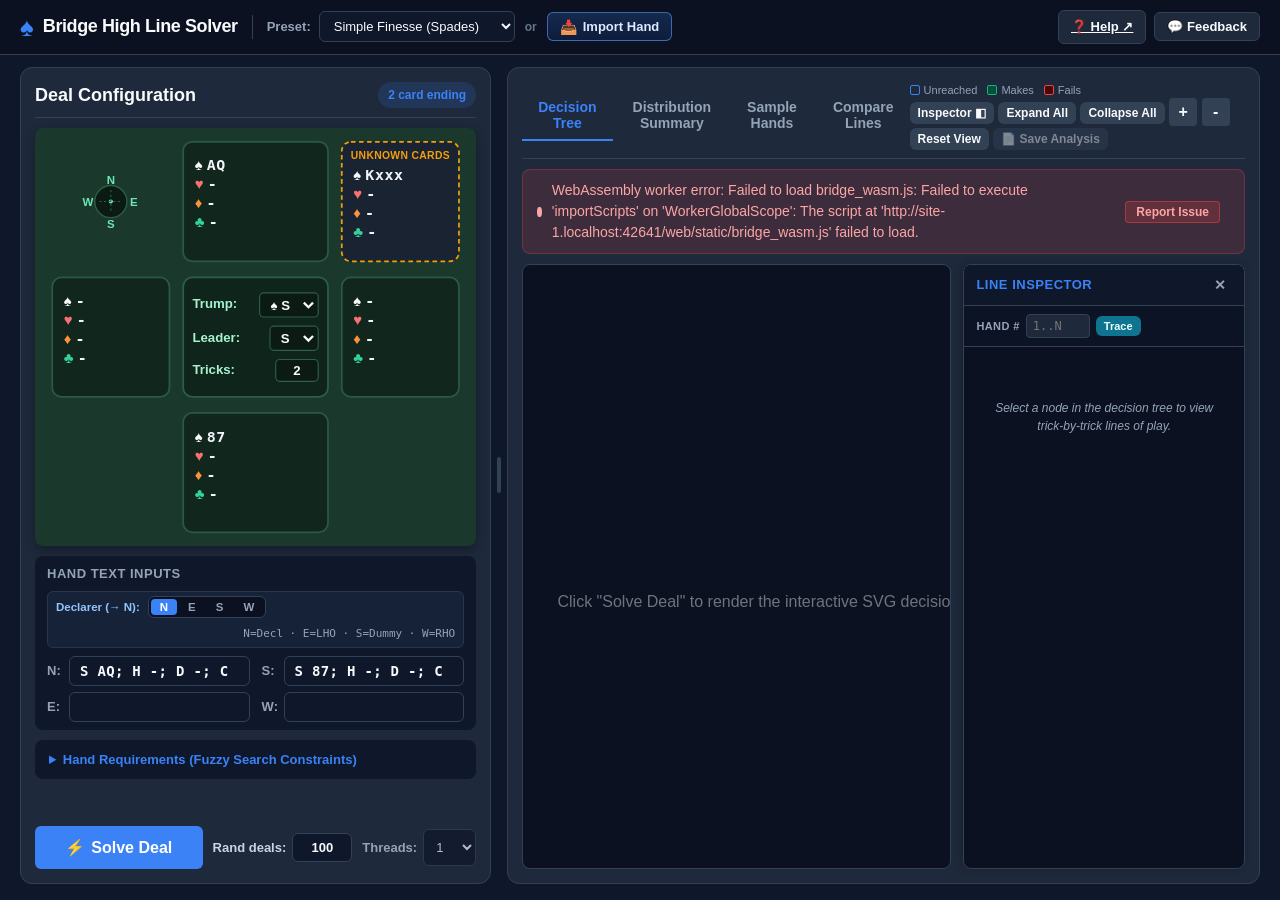
==== commit 1c17fcfd: "feat(web): move Rand deals control out of center box next to Solve Deal" ====
--- a/web/static/index.html
+++ b/web/static/index.html
@@ -103,7 +103,7 @@
               <g transform="translate(10, 12)" id="cardsWestGroup"></g>
             </g>
 
-            <!-- Center Box (Middle Controls: Trump / Leader / Target / Iters) -->
+            <!-- Center Box (Middle Controls: Trump / Leader / Tricks) -->
             <g id="svgCenterBox" transform="translate(129, 130)">
               <rect width="126" height="104" rx="8" fill="#0f241a" stroke="#2d5e46" stroke-width="1.5"/>
               <foreignObject x="0" y="0" width="126" height="104">
@@ -131,10 +131,6 @@
                     <label for="targetTricks">Tricks:</label>
                     <input type="text" inputmode="numeric" id="targetTricks" value="2" class="middle-number-input">
                   </div>
-                  <div class="middle-control-group">
-                    <label for="numIters">Rand deals:</label>
-                    <input type="text" inputmode="numeric" id="numIters" value="100" class="middle-number-input">
-                  </div>
                 </div>
               </foreignObject>
             </g>
@@ -244,7 +240,7 @@
           </div>
         </div>
 
-        <!-- Solve Action Button -->
+        <!-- Solve Action Button & Solver Controls -->
         <div class="solve-action-container">
           <button id="solveBtn" class="btn btn-primary btn-large">
             <span class="btn-icon">⚡</span> Solve Deal
@@ -252,6 +248,10 @@
           <button id="stopSolveActionBtn" type="button" class="btn btn-stop btn-large hidden" title="Stop current solve">
             <span class="btn-icon">■</span> Stop
           </button>
+          <div class="solve-iters-control" title="Number of random unseen defender layouts to sample when solving">
+            <label for="numIters">Rand deals:</label>
+            <input type="text" inputmode="numeric" id="numIters" value="100" class="number-input solve-iters-input">
+          </div>
           <div class="threads-selector" title="Number of solver threads">
             <label for="numThreads">Threads:</label>
             <select id="numThreads" class="select-input">
--- a/web/static/styles.css
+++ b/web/static/styles.css
@@ -299,12 +299,40 @@
 .solve-action-container {
   margin-top: auto;
   display: flex;
+  flex-wrap: wrap;
   align-items: center;
   gap: 10px;
 }
 
 .solve-action-container .btn-large {
-  flex: 1;
+  flex: 1 1 155px;
+}
+
+.solve-iters-control {
+  display: flex;
+  align-items: center;
+  gap: 6px;
+  font-size: 13px;
+  font-weight: 600;
+  color: #cbd5e1;
+  flex-shrink: 0;
+  white-space: nowrap;
+}
+
+.solve-iters-input {
+  width: 60px;
+  padding: 9px 8px;
+  text-align: center;
+  font-size: 13.5px;
+  font-weight: 700;
+  color: #f8fafc;
+  background-color: #0f172a;
+  border: 1px solid #475569;
+  border-radius: 6px;
+}
+
+.solve-iters-input:hover {
+  border-color: #60a5fa;
 }
 
 .threads-selector {
@@ -315,10 +343,11 @@
   font-weight: 600;
   color: var(--text-muted);
   flex-shrink: 0;
+  white-space: nowrap;
 }
 
 .threads-selector .select-input {
-  padding: 9px 10px;
+  padding: 9px 8px;
   cursor: pointer;
 }
 
@@ -472,8 +501,8 @@
   flex-direction: column;
   justify-content: center;
   align-items: stretch;
-  gap: 4px;
-  padding: 6px 6px;
+  gap: 7px;
+  padding: 8px 8px;
   box-sizing: border-box;
   font-family: -apple-system, BlinkMacSystemFont, "Segoe UI", Roboto, sans-serif;
 }
@@ -492,7 +521,7 @@
   align-items: center;
   width: 100%;
   gap: 4px;
-  font-size: 11px;
+  font-size: 11.5px;
   font-weight: 600;
   color: #a7f3d0;
   white-space: nowrap;
@@ -503,8 +532,8 @@
   color: #f8fafc;
   border: 1px solid #2d5e46;
   border-radius: 4px;
-  padding: 2px 4px;
-  font-size: 11px;
+  padding: 3px 5px;
+  font-size: 11.5px;
   font-weight: 600;
   outline: none;
   cursor: pointer;
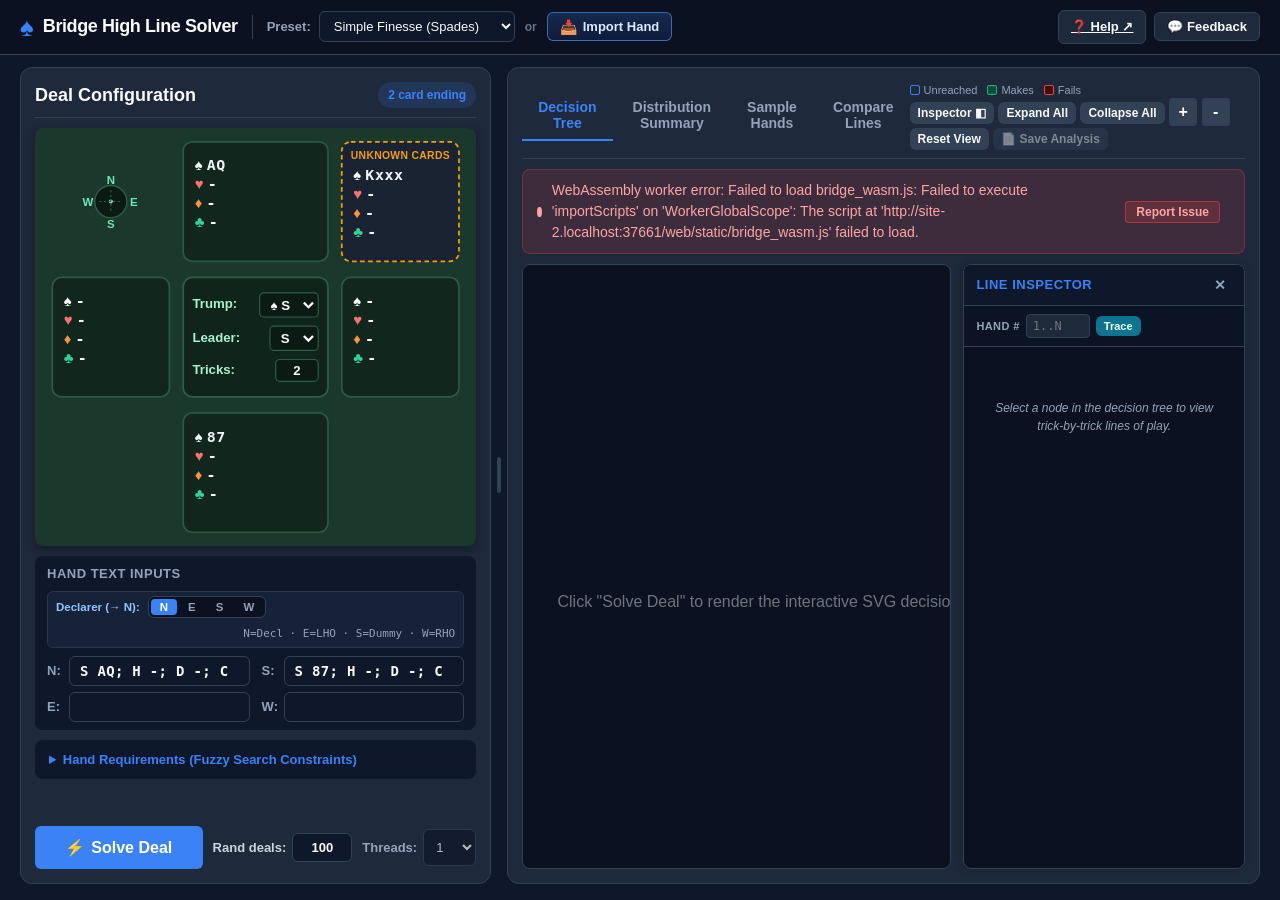
==== commit 336b0f2e: "docs(web): mention specifying arbitrary initial cards/tricks in Import modal" ====
--- a/web/static/index.html
+++ b/web/static/index.html
@@ -489,7 +489,7 @@
         <div id="importIntroBox" class="import-intro-box">
           <ul class="import-feature-list">
             <li><strong>Load hands in a variety of formats</strong> — PDF hand records, photos/screenshots, PBN / BBO <code>.lin</code> files, or pasted deals.</li>
-            <li><strong>Specify contract, declarer &amp; opening lead</strong> — pick any board from a sheet and set the play starting point before solving.</li>
+            <li><strong>Specify contract, declarer &amp; initial play</strong> — enter just the opening lead, or play out as many initial cards/tricks as you want to analyze any mid-hand decision point.</li>
             <li><strong>Include the 1st round of bidding</strong> <span class="import-optional-tag">(optional)</span> — guide which unseen defender hands the solver considers.</li>
           </ul>
         </div>
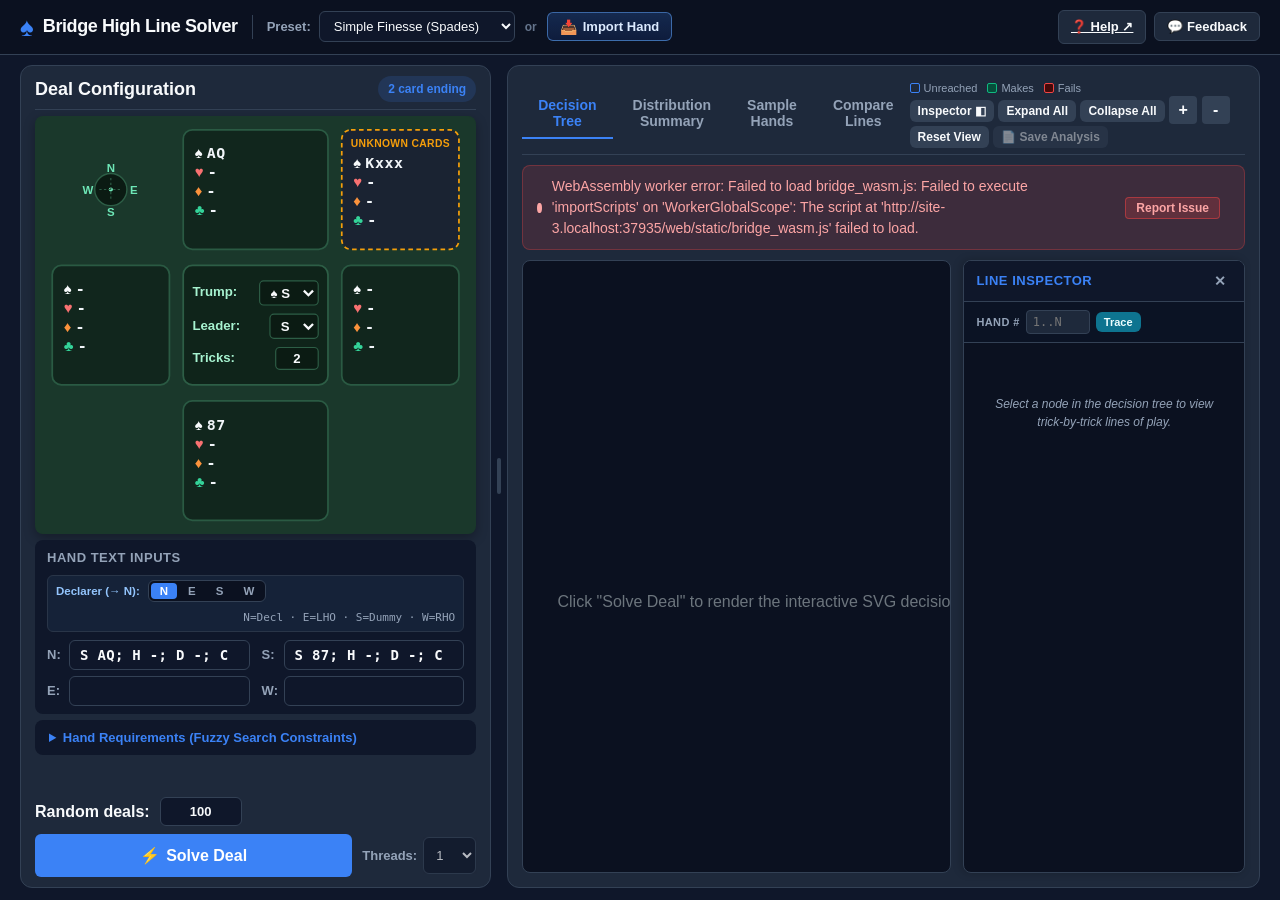
==== commit 67092131: "feat(web): place larger Random deals control directly above Solve Deal" ====
--- a/web/static/index.html
+++ b/web/static/index.html
@@ -240,27 +240,29 @@
           </div>
         </div>
 
-        <!-- Solve Action Button & Solver Controls -->
-        <div class="solve-action-container">
-          <button id="solveBtn" class="btn btn-primary btn-large">
-            <span class="btn-icon">⚡</span> Solve Deal
-          </button>
-          <button id="stopSolveActionBtn" type="button" class="btn btn-stop btn-large hidden" title="Stop current solve">
-            <span class="btn-icon">■</span> Stop
-          </button>
+        <!-- Solve Controls & Action Button -->
+        <div class="solve-footer">
           <div class="solve-iters-control" title="Number of random unseen defender layouts to sample when solving">
-            <label for="numIters">Rand deals:</label>
+            <label for="numIters">Random deals:</label>
             <input type="text" inputmode="numeric" id="numIters" value="100" class="number-input solve-iters-input">
           </div>
-          <div class="threads-selector" title="Number of solver threads">
-            <label for="numThreads">Threads:</label>
-            <select id="numThreads" class="select-input">
-              <option value="1">1</option>
-              <option value="2">2</option>
-              <option value="4">4</option>
-              <option value="8">8</option>
-              <option value="16" selected>16</option>
-            </select>
+          <div class="solve-action-container">
+            <button id="solveBtn" class="btn btn-primary btn-large">
+              <span class="btn-icon">⚡</span> Solve Deal
+            </button>
+            <button id="stopSolveActionBtn" type="button" class="btn btn-stop btn-large hidden" title="Stop current solve">
+              <span class="btn-icon">■</span> Stop
+            </button>
+            <div class="threads-selector" title="Number of solver threads">
+              <label for="numThreads">Threads:</label>
+              <select id="numThreads" class="select-input">
+                <option value="1">1</option>
+                <option value="2">2</option>
+                <option value="4">4</option>
+                <option value="8">8</option>
+                <option value="16" selected>16</option>
+              </select>
+            </div>
           </div>
         </div>
       </section>
--- a/web/static/styles.css
+++ b/web/static/styles.css
@@ -182,7 +182,7 @@
   display: flex;
   flex-direction: column;
   min-height: 0;
-  padding: 12px 20px 16px;
+  padding: 10px 20px 12px;
 }
 
 .grid-container {
@@ -240,7 +240,11 @@
   flex: 0 0 auto;
   min-width: 280px;
   max-width: calc(100% - 300px);
+  padding: 10px 14px;
+  gap: 6px;
   overflow-y: auto;
+  scrollbar-width: thin;
+  scrollbar-color: #334155 transparent;
 }
 
 .panel-resizer {
@@ -296,8 +300,14 @@
   cursor: col-resize !important;
 }
 
+.solve-footer {
+  margin-top: auto;
+  display: flex;
+  flex-direction: column;
+  gap: 8px;
+}
+
 .solve-action-container {
-  margin-top: auto;
   display: flex;
   flex-wrap: wrap;
   align-items: center;
@@ -305,25 +315,24 @@
 }
 
 .solve-action-container .btn-large {
-  flex: 1 1 155px;
+  flex: 1 1 180px;
 }
 
 .solve-iters-control {
   display: flex;
   align-items: center;
-  gap: 6px;
-  font-size: 13px;
+  gap: 10px;
+  font-size: 16px;
   font-weight: 600;
-  color: #cbd5e1;
-  flex-shrink: 0;
+  color: var(--text-main);
   white-space: nowrap;
 }
 
 .solve-iters-input {
-  width: 60px;
-  padding: 9px 8px;
+  width: 82px;
+  padding: 5px 10px;
   text-align: center;
-  font-size: 13.5px;
+  font-size: 16px;
   font-weight: 700;
   color: #f8fafc;
   background-color: #0f172a;
@@ -355,7 +364,7 @@
   display: flex;
   justify-content: space-between;
   align-items: center;
-  padding-bottom: 8px;
+  padding-bottom: 6px;
   border-bottom: 1px solid var(--panel-border);
 }
 
@@ -643,7 +652,7 @@
 .requirements-details {
   background-color: #0f172a;
   border-radius: 8px;
-  padding: 10px 14px;
+  padding: 8px 14px;
   font-size: 13px;
 }
 
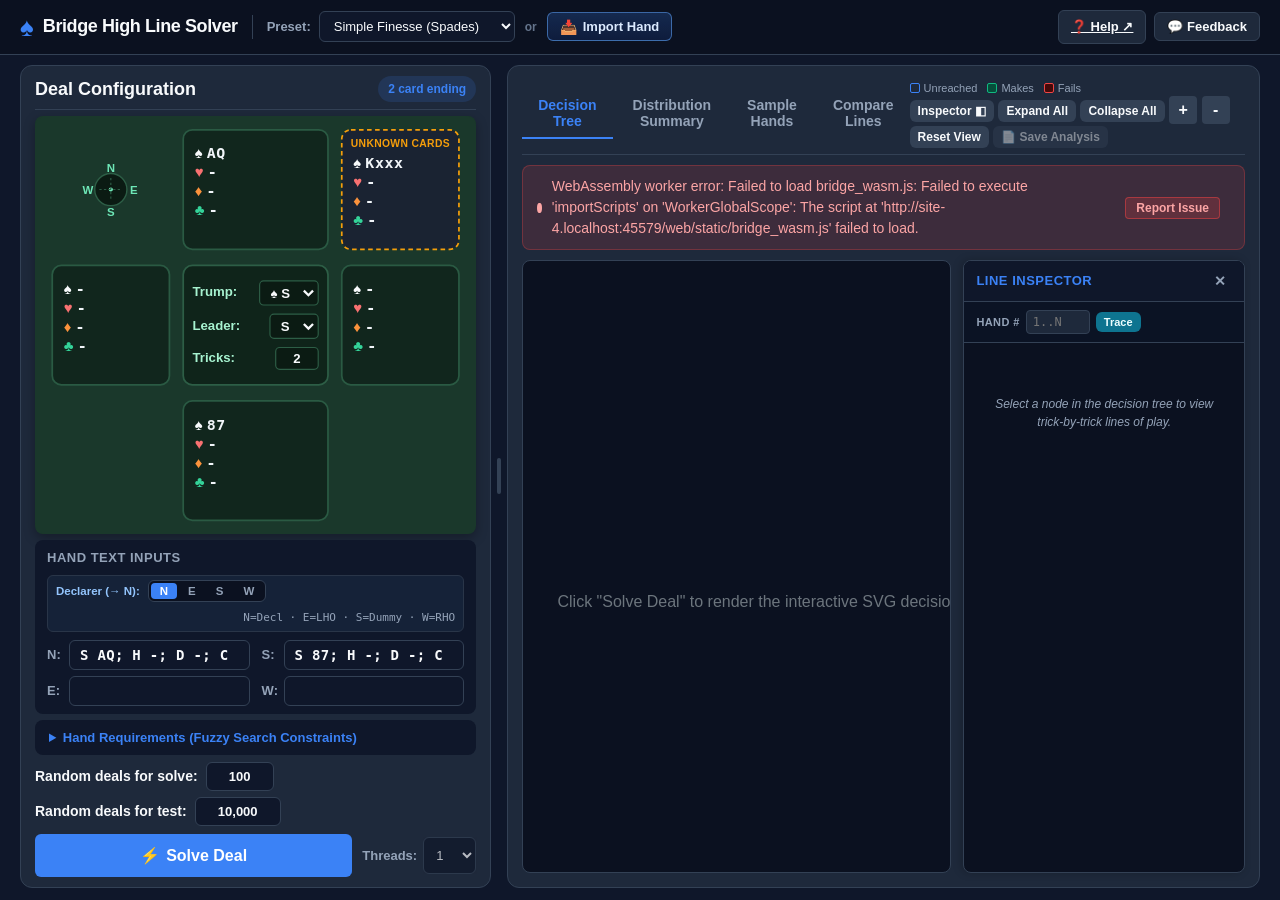
==== commit 095c68ae: "feat(web): split deal count inputs into solve (100) and test (10,000)" ====
--- a/web/static/index.html
+++ b/web/static/index.html
@@ -242,9 +242,20 @@
 
         <!-- Solve Controls & Action Button -->
         <div class="solve-footer">
-          <div class="solve-iters-control" title="Number of random unseen defender layouts to sample when solving">
-            <label for="numIters">Random deals:</label>
-            <input type="text" inputmode="numeric" id="numIters" value="100" class="number-input solve-iters-input">
+          <div class="solve-iters-group">
+            <div class="solve-iters-control"
+                 title="Random unseen layouts sampled to find candidate lines">
+              <label for="numIters">Random deals for solve:</label>
+              <input type="text" inputmode="numeric" id="numIters" value="100"
+                     class="number-input solve-iters-input">
+            </div>
+            <div class="solve-iters-control"
+                 title="Fresh random deals to test finalist lines (0 to skip)">
+              <label for="numTestIters">Random deals for test:</label>
+              <input type="text" inputmode="numeric" id="numTestIters"
+                     value="10,000"
+                     class="number-input solve-iters-input solve-test-input">
+            </div>
           </div>
           <div class="solve-action-container">
             <button id="solveBtn" class="btn btn-primary btn-large">
--- a/web/static/styles.css
+++ b/web/static/styles.css
@@ -318,26 +318,37 @@
   flex: 1 1 180px;
 }
 
+.solve-iters-group {
+  display: flex;
+  flex-wrap: wrap;
+  align-items: center;
+  gap: 6px 14px;
+}
+
 .solve-iters-control {
   display: flex;
   align-items: center;
-  gap: 10px;
-  font-size: 16px;
+  gap: 8px;
+  font-size: 14px;
   font-weight: 600;
   color: var(--text-main);
   white-space: nowrap;
 }
 
 .solve-iters-input {
-  width: 82px;
-  padding: 5px 10px;
+  width: 68px;
+  padding: 4px 8px;
   text-align: center;
-  font-size: 16px;
+  font-size: 15px;
   font-weight: 700;
   color: #f8fafc;
   background-color: #0f172a;
   border: 1px solid #475569;
   border-radius: 6px;
+}
+
+.solve-test-input {
+  width: 86px;
 }
 
 .solve-iters-input:hover {
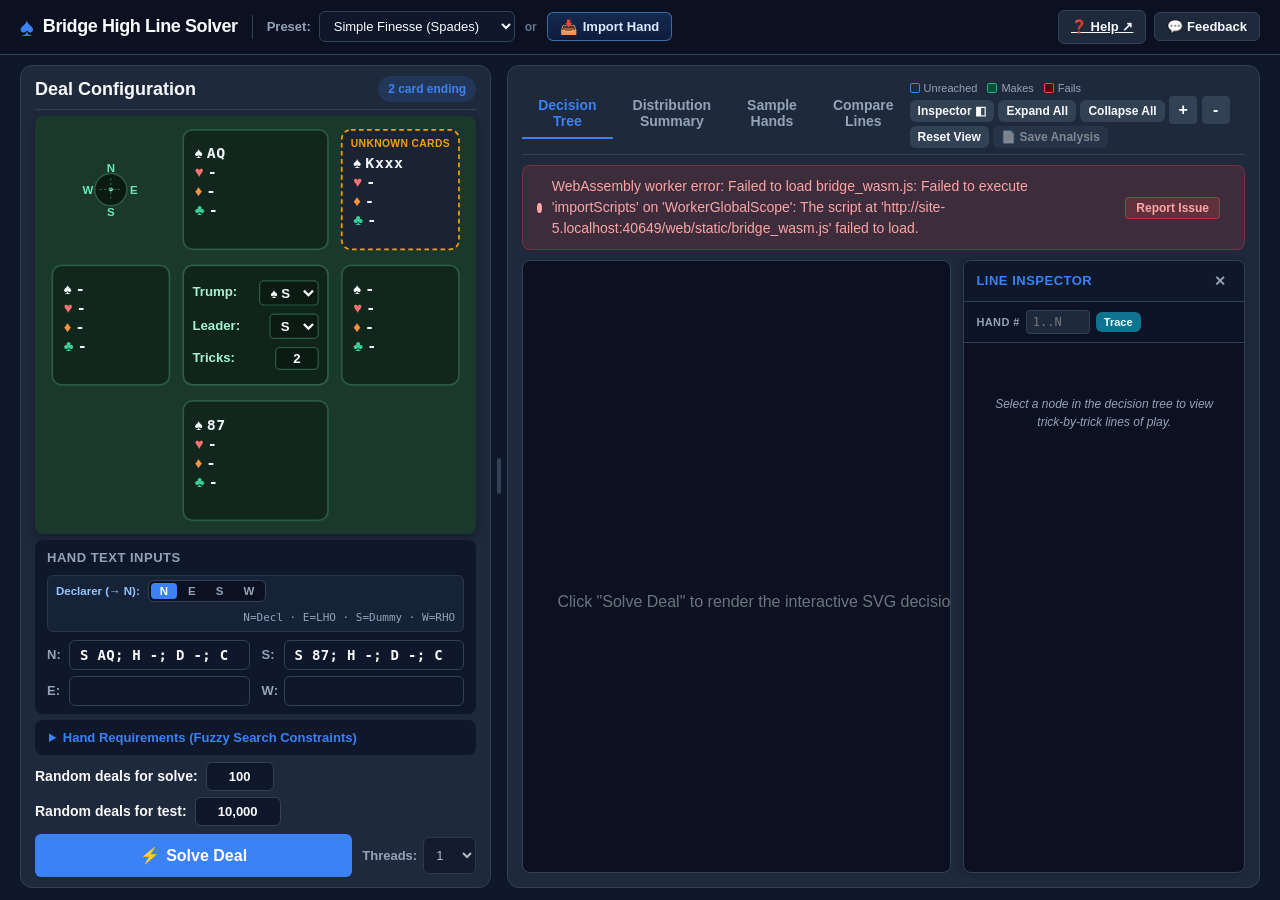
==== commit 8a999c64: "Add two-phase spine deviation search and Hand 15 preset" ====
--- a/web/static/index.html
+++ b/web/static/index.html
@@ -36,6 +36,7 @@
             <option value="hand_8_261014">Hand 8 from 261014</option>
             <option value="hand_6_261014">Hand 6 from 261014</option>
             <option value="7s_1021">7S 1021</option>
+            <option value="hand_15_261028">Hand 15 from 261028</option>
           </select>
           <span class="header-or-sep" aria-hidden="true">or</span>
           <button id="loadTxtBtn" type="button" class="header-import-btn" title="Import a bridge hand from PDF, photo/screenshot, PBN, LIN, or text">
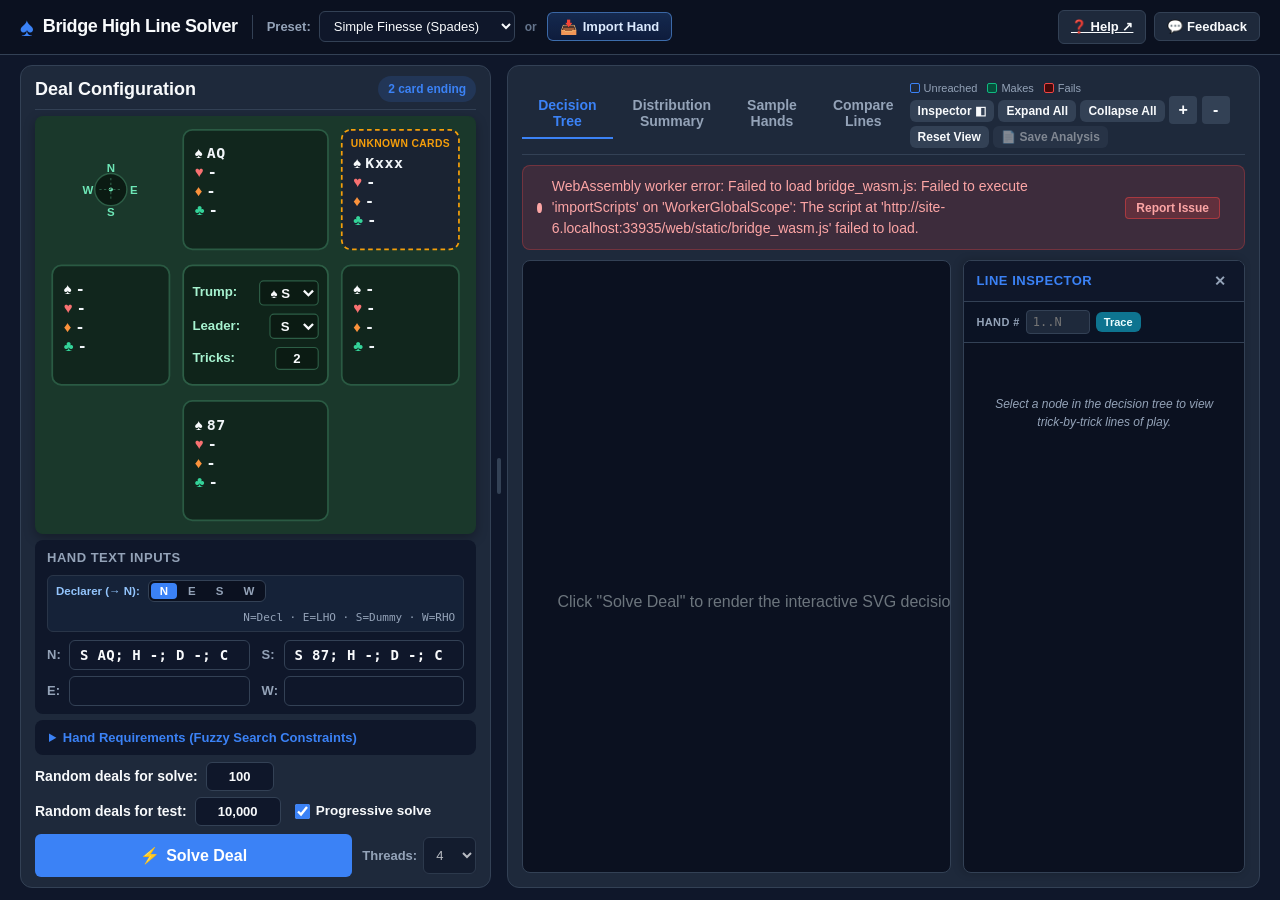
==== commit 81f813b4: "Enable progressive solve by default and add UI checkbox" ====
--- a/web/static/index.html
+++ b/web/static/index.html
@@ -257,6 +257,12 @@
                      value="10,000"
                      class="number-input solve-iters-input solve-test-input">
             </div>
+            <label class="solve-progressive-toggle"
+                   for="progressiveSolve"
+                   title="2-stage progressive search across random deals">
+              <input type="checkbox" id="progressiveSolve" checked>
+              <span>Progressive solve</span>
+            </label>
           </div>
           <div class="solve-action-container">
             <button id="solveBtn" class="btn btn-primary btn-large">
--- a/web/static/styles.css
+++ b/web/static/styles.css
@@ -355,6 +355,26 @@
   border-color: #60a5fa;
 }
 
+.solve-progressive-toggle {
+  display: inline-flex;
+  align-items: center;
+  gap: 6px;
+  font-size: 13.5px;
+  font-weight: 600;
+  color: var(--text-main);
+  cursor: pointer;
+  user-select: none;
+  white-space: nowrap;
+}
+
+.solve-progressive-toggle input[type="checkbox"] {
+  width: 15px;
+  height: 15px;
+  margin: 0;
+  accent-color: #3b82f6;
+  cursor: pointer;
+}
+
 .threads-selector {
   display: flex;
   align-items: center;
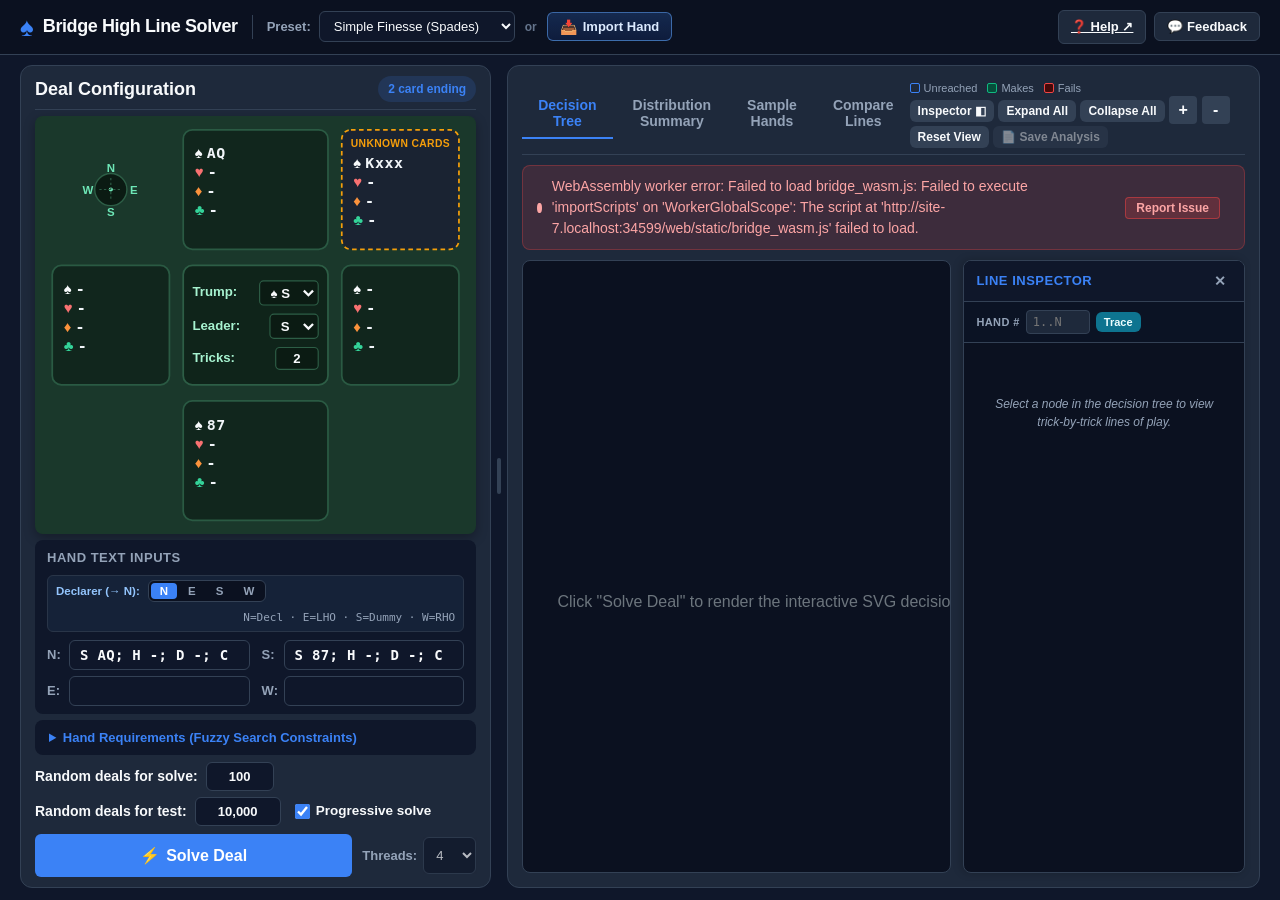
==== commit 007f1883: "Brand feedback UI, stamp Sentry releases, and namespace storage keys" ====
--- a/web/static/index.html
+++ b/web/static/index.html
@@ -735,11 +735,11 @@
   <div id="feedbackModal" class="feedback-modal-overlay hidden" role="dialog" aria-modal="true" aria-labelledby="feedbackModalTitle">
     <div class="feedback-modal-card">
       <div class="feedback-modal-header">
-        <h3 id="feedbackModalTitle">Send Feedback</h3>
+        <h3 id="feedbackModalTitle">Send Bridge High Line Feedback</h3>
         <button id="closeFeedbackModalBtn" type="button" class="feedback-modal-close" aria-label="Close feedback dialog">&times;</button>
       </div>
       <p class="feedback-modal-subtitle">
-        Report a bug, unexpected line of play, or suggestion.
+        Report a bug, unexpected line of play, or suggestion for Bridge High Line.
       </p>
       <form id="feedbackForm" class="feedback-form">
         <div class="feedback-form-row">
--- a/web/static/styles.css
+++ b/web/static/styles.css
@@ -1173,6 +1173,14 @@
   border: 1px solid var(--panel-border);
   border-radius: 6px;
   padding: 10px;
+  box-sizing: border-box;
+  max-width: 100%;
+  overflow-wrap: anywhere;
+}
+
+.node-summary-card.node-summary-card-failure {
+  background-color: #2a1215;
+  border-color: rgba(239, 68, 68, 0.55);
 }
 
 .node-summary-title {
@@ -1180,12 +1188,58 @@
   font-weight: 700;
   color: #f8fafc;
   margin-bottom: 4px;
+  overflow-wrap: anywhere;
+}
+
+.node-summary-card-failure .node-summary-title {
+  color: #fca5a5;
 }
 
 .node-summary-detail {
   font-size: 11px;
   color: var(--text-muted);
   font-family: monospace;
+  overflow-wrap: anywhere;
+}
+
+.trick-condition-banner {
+  display: flex;
+  flex-direction: row;
+  align-items: flex-start;
+  gap: 5px;
+  padding: 4px 8px;
+  border-radius: 5px;
+  background-color: #172554;
+  border: 1px solid rgba(59, 130, 246, 0.55);
+  color: #93c5fd;
+  font-size: 11px;
+  font-weight: 600;
+  line-height: 1.3;
+  box-sizing: border-box;
+  max-width: 100%;
+  overflow-wrap: anywhere;
+  word-break: break-word;
+  cursor: default;
+}
+
+.trick-condition-banner.trick-condition-banner-failure {
+  background-color: #3b0d0d;
+  border-color: rgba(239, 68, 68, 0.6);
+  color: #fca5a5;
+}
+
+.trick-condition-arrow {
+  flex-shrink: 0;
+  font-weight: 700;
+  opacity: 0.9;
+  user-select: none;
+}
+
+.trick-condition-text {
+  min-width: 0;
+  flex: 1;
+  overflow-wrap: anywhere;
+  word-break: break-word;
 }
 
 .trick-section-header {
@@ -1434,19 +1488,45 @@
   fill: none;
   stroke: #334155;
   stroke-width: 2;
+  cursor: pointer;
   transition: stroke 0.2s ease;
+}
+
+.tree-link:hover,
+.tree-link.tree-link-hovered {
+  stroke: #94a3b8;
+}
+
+.tree-link-hit-target {
+  fill: none;
+  stroke: transparent;
+  stroke-width: 16px;
+  cursor: pointer;
+}
+
+.tree-edge-label-group {
+  cursor: pointer;
 }
 
 .tree-edge-label-bg {
   fill: #0f172a;
   stroke: #475569;
   stroke-width: 1px;
+  cursor: pointer;
+  transition: stroke 0.2s ease, fill 0.2s ease;
+}
+
+.tree-edge-label-bg:hover,
+.tree-edge-label-group:hover .tree-edge-label-bg {
+  fill: #1e293b;
+  stroke: #94a3b8;
 }
 
 .tree-edge-label {
   fill: #cbd5e1;
   font-size: 11px;
   font-weight: 600;
+  pointer-events: none;
 }
 
 .node-detail-banner {
@@ -1615,8 +1695,19 @@
   stroke-dasharray: 6 4;
 }
 
+.tree-link-failure:hover,
+.tree-link-failure.tree-link-hovered {
+  stroke: #ef4444;
+}
+
 .tree-edge-label-bg-failure {
   stroke: #b91c1c;
+}
+
+.tree-edge-label-bg-failure:hover,
+.tree-edge-label-group:hover .tree-edge-label-bg-failure {
+  stroke: #ef4444;
+  fill: #1e293b;
 }
 
 .tree-edge-label-failure {
@@ -1921,11 +2012,25 @@
   stroke: #22d3ee !important;
   stroke-width: 3.5px !important;
   filter: drop-shadow(0 0 4px rgba(34, 211, 238, 0.5));
+  cursor: pointer;
+}
+
+.tree-link.traced-branch-link:hover,
+.tree-link.traced-branch-link.tree-link-hovered {
+  stroke: #22d3ee !important;
+  filter: drop-shadow(0 0 6px rgba(34, 211, 238, 0.8));
 }
 
 .tree-edge-label-bg-traced {
   stroke: #22d3ee !important;
   stroke-width: 1.5px !important;
+  cursor: pointer;
+}
+
+.tree-edge-label-bg-traced:hover,
+.tree-edge-label-group:hover .tree-edge-label-bg-traced {
+  stroke: #22d3ee !important;
+  fill: #164e63;
 }
 
 .tree-edge-label-traced {
